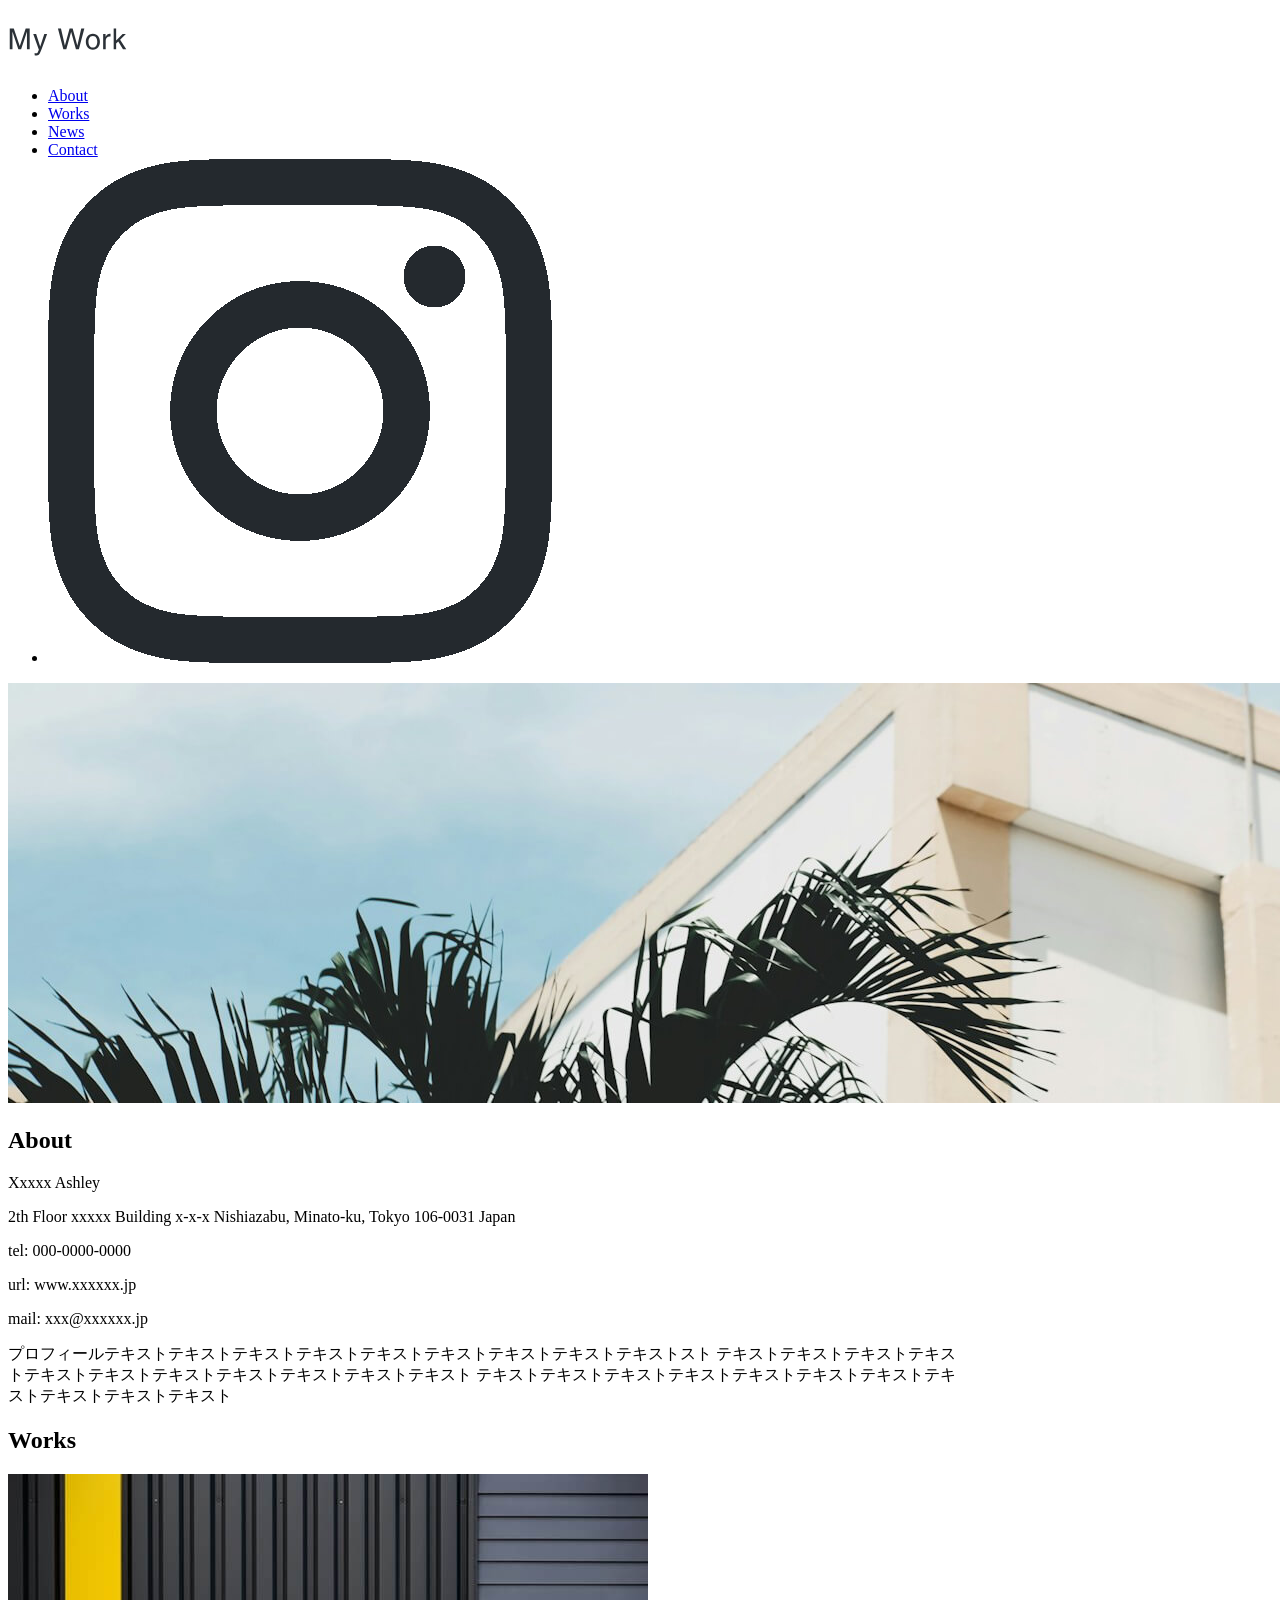
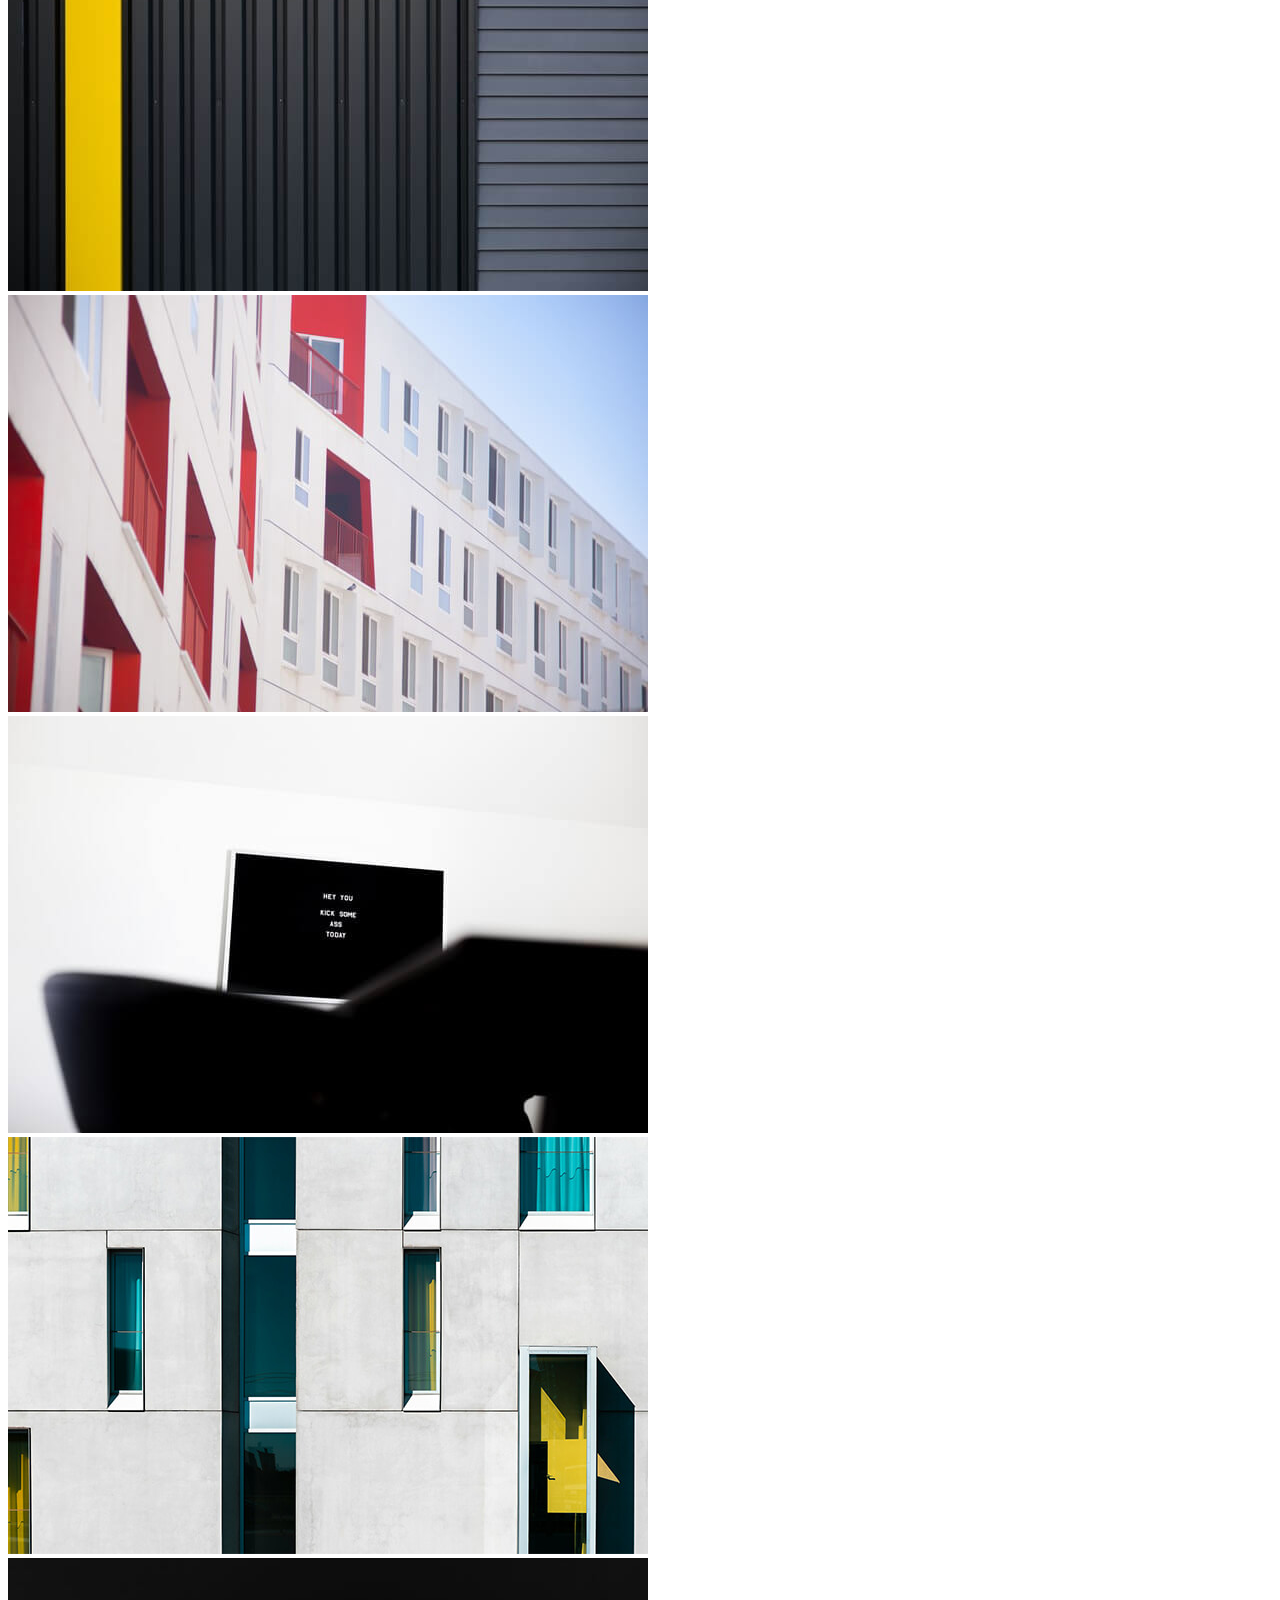
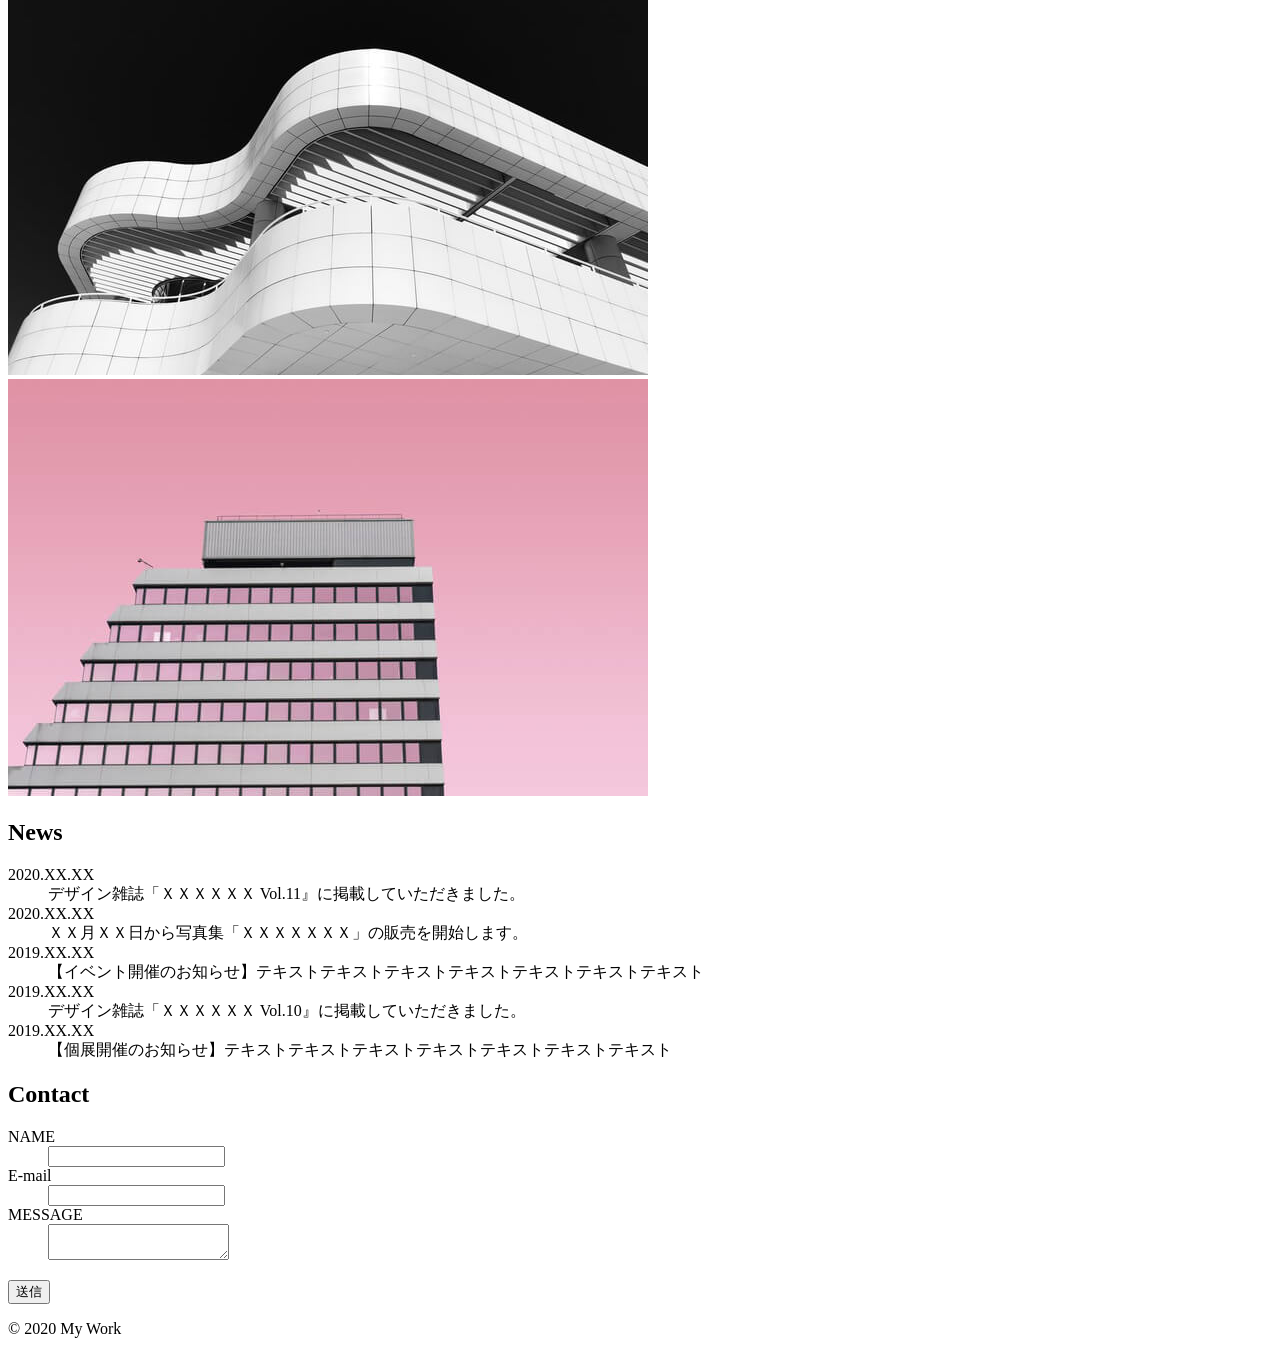
==== index.html @ 6b1ba4cf "footer html" ====
<!DOCTYPE html>
<html lang="ja">
<head>
    <meta charset="UTF-8">
    <meta name="viewport" content="width=device-width, initial-scale=1.0">
    <title>Recipe</title>
    <link rel="stylesheet" href="style.css">
</head>
<body>
    <header>
        <h1 class="header-logo">
            <a href="">
                <img src="img/logo.svg" alt="ページロゴ">
            </a>
        </h1>
        <nav>
            <ul>
                <li><a href="#about">About</a></li>
                <li><a href="#works">Works</a></li>
                <li><a href="#news">News</a></li>
                <li><a href="#contact">Contact</a></li>
                <li><a href="https://www.instagram.com/"><img src="img/icon-instagram.png" alt="インスタグラム"></a></li>
            </ul>
        </nav>
    </header>
    
    <main>
        <div id="mainvisual">
            <img src="img/mainvisual-pc.jpg" alt="mainvisual-pc">
        </div>
        <section id="about" class="wrapper">
            <h2>About</h2>
            <p>Xxxxx Ashley</p>
            <p>2th Floor xxxxx Building x-x-x Nishiazabu, Minato-ku, Tokyo 106-0031 Japan</p>
            <p>tel: 000-0000-0000</p>
            <p>url: www.xxxxxx.jp</p>
            <p>mail: xxx@xxxxxx.jp</p>
            <p>プロフィールテキストテキストテキストテキストテキストテキストテキストテキストテキストスト テキストテキストテキストテキス<br>トテキストテキストテキストテキストテキストテキストテキスト テキストテキストテキストテキストテキストテキストテキストテキ<br>ストテキストテキストテキスト</p>
        </section>
        <section id="works" class="wrapper">
            <h2>Works</h2>
            <img src="img/works1.jpg" alt="works1">
            <img src="img/works2.jpg" alt="works2">
            <img src="img/works3.jpg" alt="works3">
            <img src="img/works4.jpg" alt="works4">
            <img src="img/works5.jpg" alt="works5">
            <img src="img/works6.jpg" alt="works6">
        </section>
        <section id="news" class="wrapper">
            <h2>News</h2>
            <dl>
                <dt>2020.XX.XX</dt>
                <dd>デザイン雑誌「ＸＸＸＸＸＸ Vol.11』に掲載していただきました。</dd>
                <dt>2020.XX.XX</dt>
                <dd>ＸＸ月ＸＸ日から写真集「ＸＸＸＸＸＸＸ」の販売を開始します。</dd>
                <dt>2019.XX.XX</dt>
                <dd>【イベント開催のお知らせ】テキストテキストテキストテキストテキストテキストテキスト</dd>
                <dt>2019.XX.XX</dt>
                <dd>デザイン雑誌「ＸＸＸＸＸＸ Vol.10』に掲載していただきました。</dd>
                <dt>2019.XX.XX</dt>
                <dd>【個展開催のお知らせ】テキストテキストテキストテキストテキストテキストテキスト</dd>
            </dl>
        </section>
        <section id="contact" class="wrapper">
            <h2>Contact</h2>
            <dl>
                <dt>NAME</dt>
                <dd><input type="text"></dd>
                <dt>E-mail</dt>
                <dd><input type="email"></dd>
                <dt>MESSAGE</dt>
                <dd><textarea id="message"></textarea></dd>
            </dl>
            <button type="submit">送信</button>
        </section>
    </main>

    <footer>
        <p>© 2020 My Work</p>
    </footer>
</body>
</html>
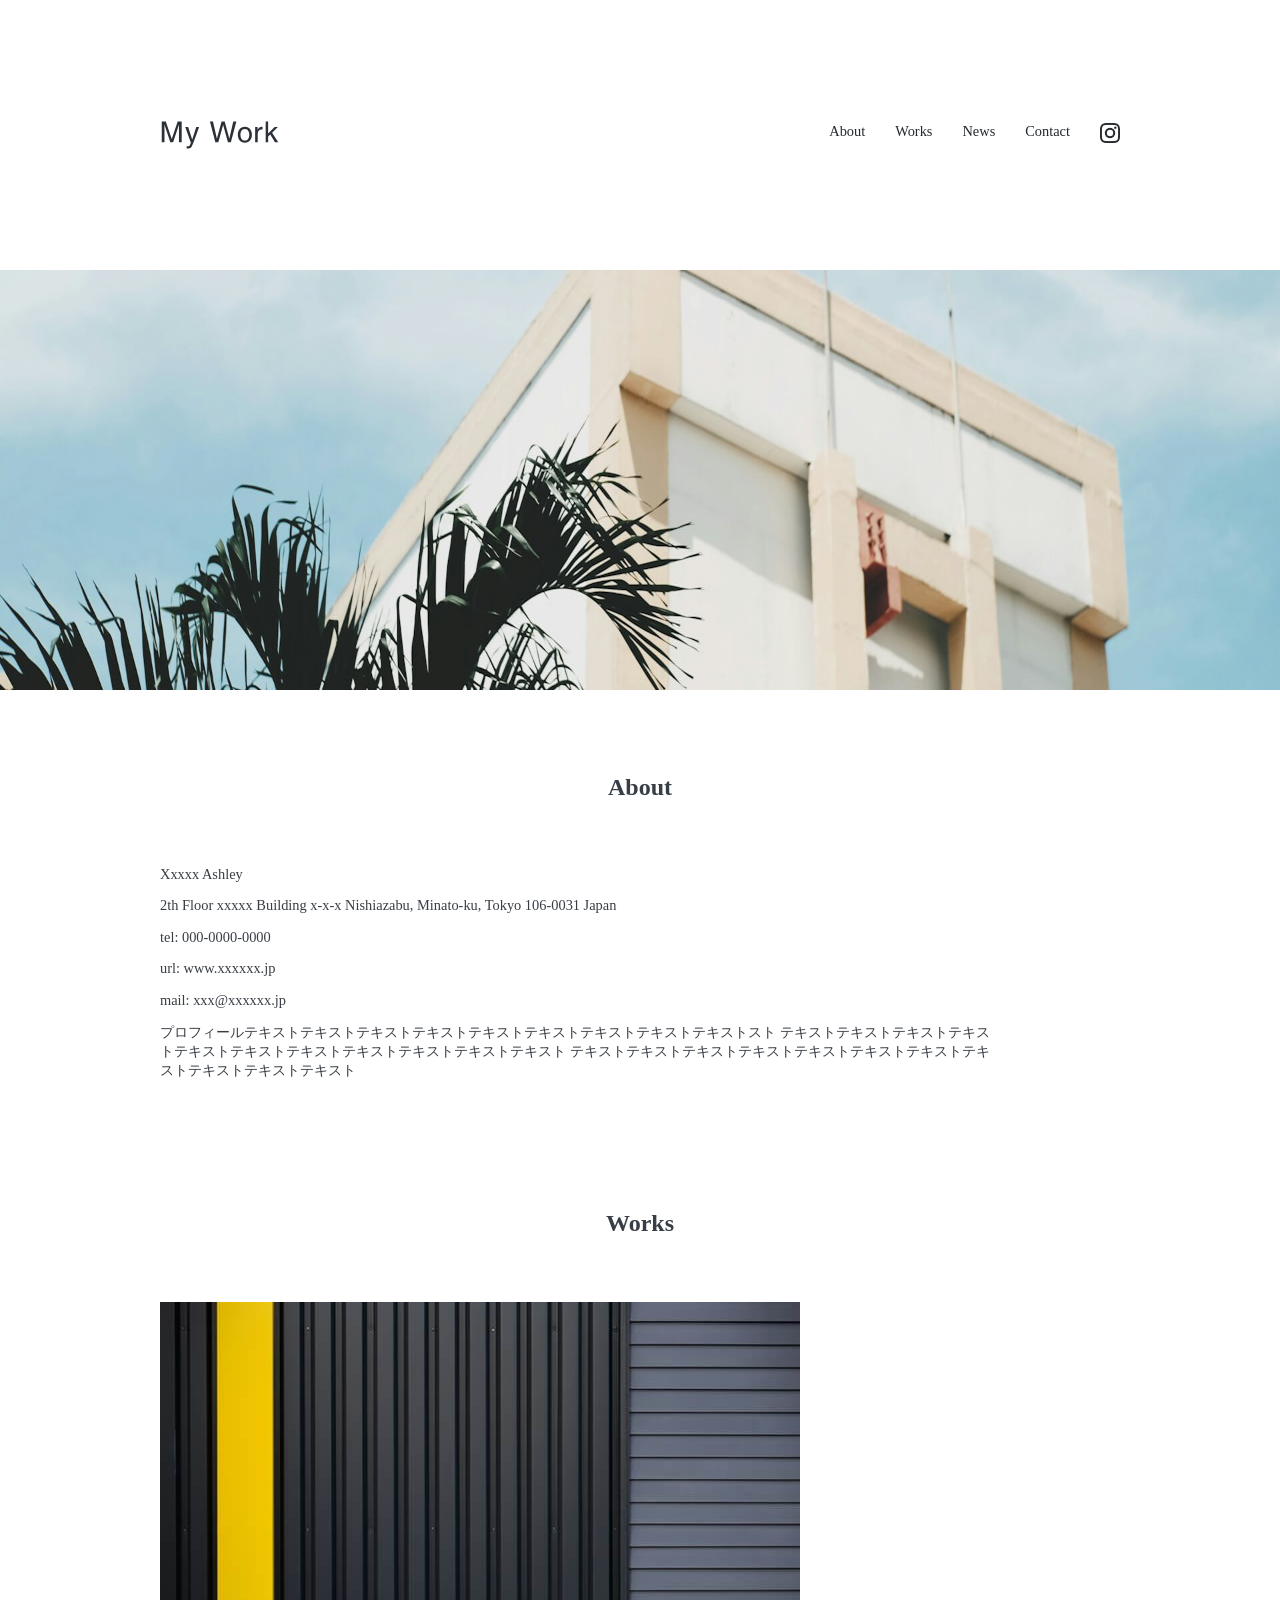
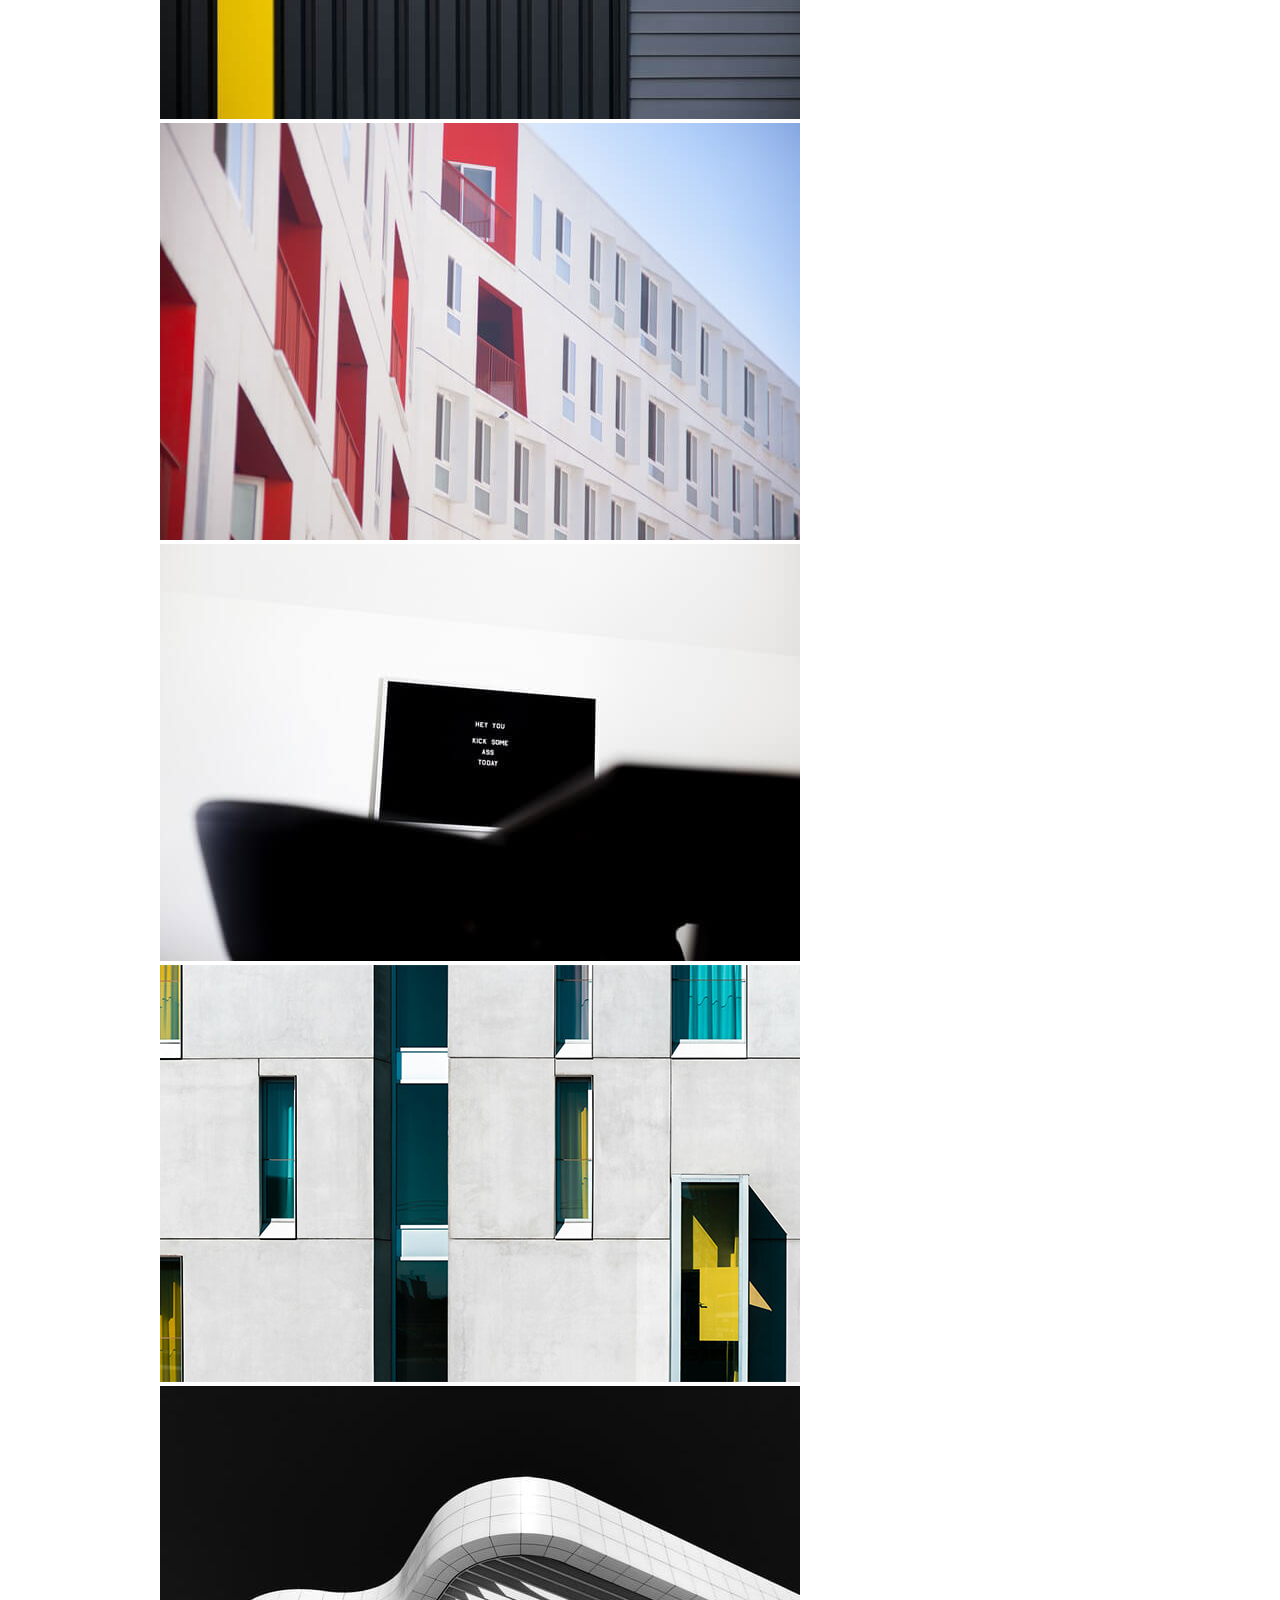
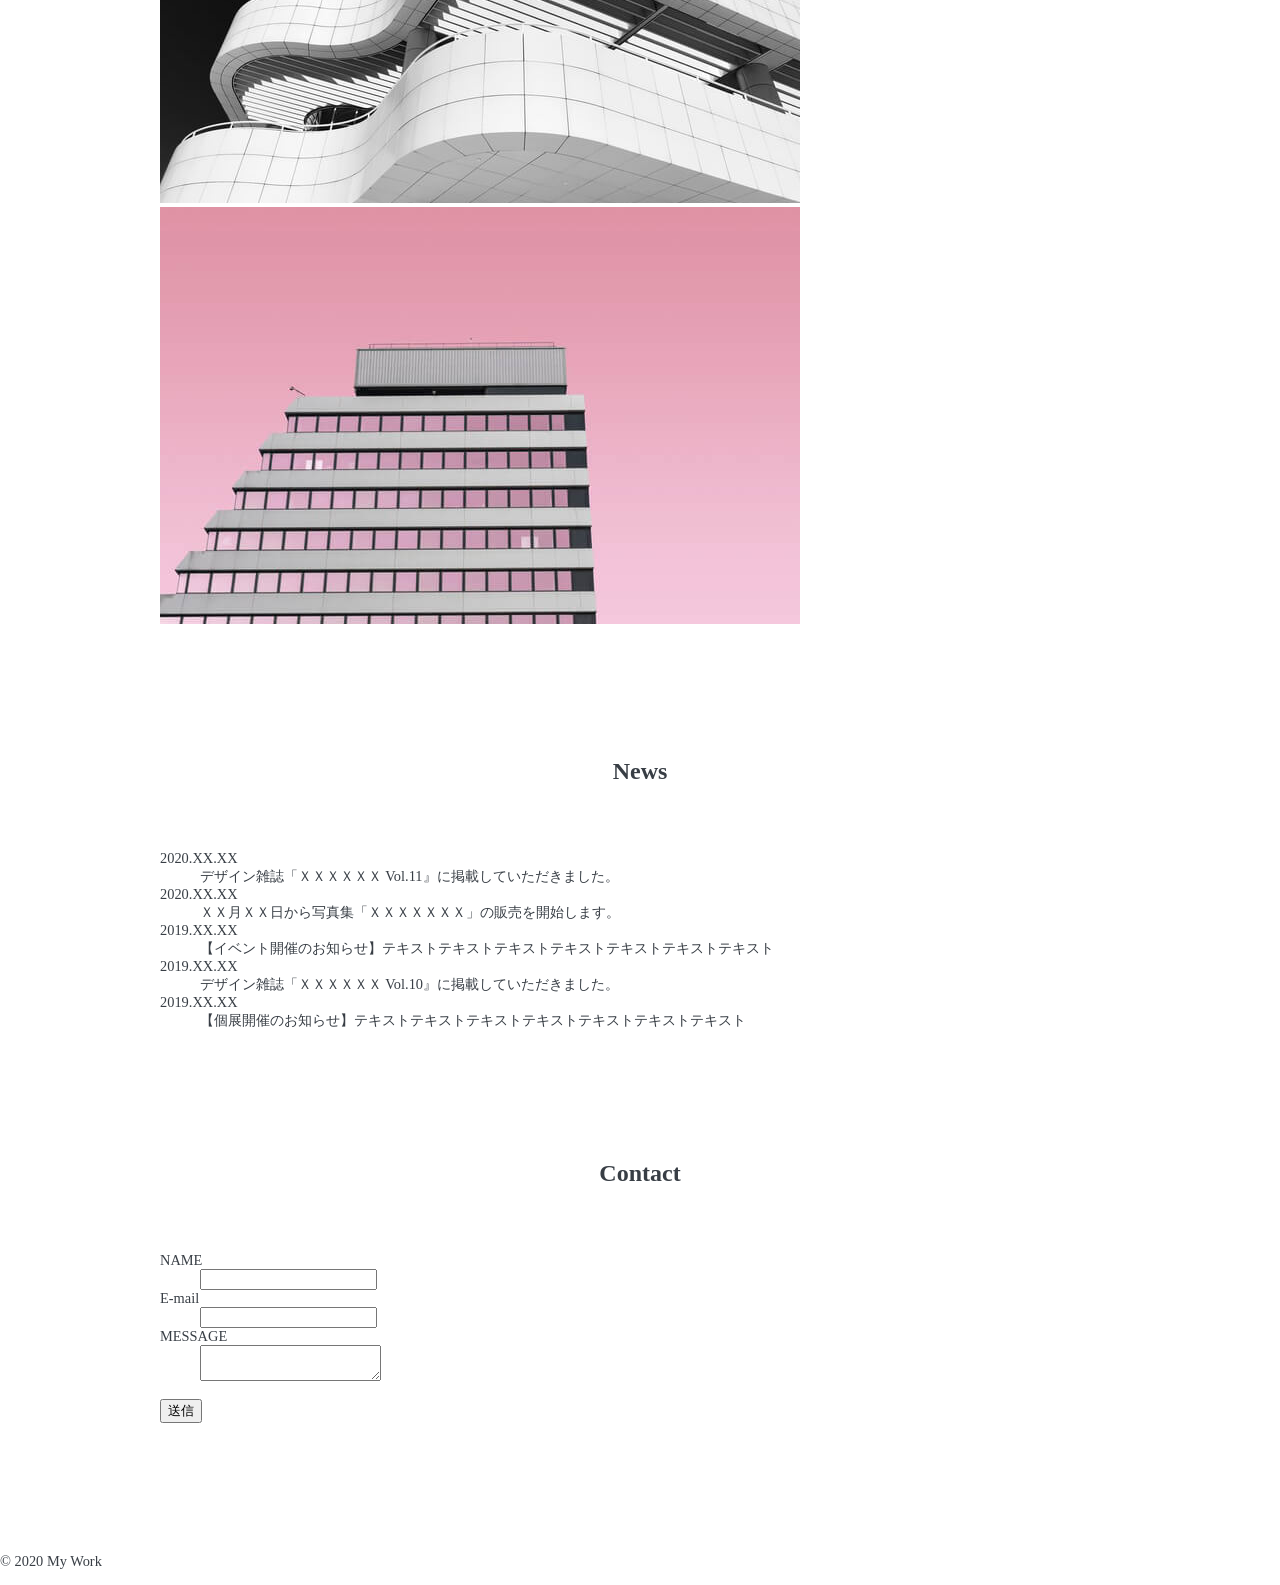
==== commit 6ef36a7e: "css sec-title" ====
--- a/index.html
+++ b/index.html
@@ -29,7 +29,7 @@
             <img src="img/mainvisual-pc.jpg" alt="mainvisual-pc">
         </div>
         <section id="about" class="wrapper">
-            <h2>About</h2>
+            <h2 class="sec-title">About</h2>
             <p>Xxxxx Ashley</p>
             <p>2th Floor xxxxx Building x-x-x Nishiazabu, Minato-ku, Tokyo 106-0031 Japan</p>
             <p>tel: 000-0000-0000</p>
@@ -38,7 +38,7 @@
             <p>プロフィールテキストテキストテキストテキストテキストテキストテキストテキストテキストスト テキストテキストテキストテキス<br>トテキストテキストテキストテキストテキストテキストテキスト テキストテキストテキストテキストテキストテキストテキストテキ<br>ストテキストテキストテキスト</p>
         </section>
         <section id="works" class="wrapper">
-            <h2>Works</h2>
+            <h2 class="sec-title">Works</h2>
             <img src="img/works1.jpg" alt="works1">
             <img src="img/works2.jpg" alt="works2">
             <img src="img/works3.jpg" alt="works3">
@@ -47,7 +47,7 @@
             <img src="img/works6.jpg" alt="works6">
         </section>
         <section id="news" class="wrapper">
-            <h2>News</h2>
+            <h2 class="sec-title">News</h2>
             <dl>
                 <dt>2020.XX.XX</dt>
                 <dd>デザイン雑誌「ＸＸＸＸＸＸ Vol.11』に掲載していただきました。</dd>
@@ -62,7 +62,7 @@
             </dl>
         </section>
         <section id="contact" class="wrapper">
-            <h2>Contact</h2>
+            <h2 class="sec-title">Contact</h2>
             <dl>
                 <dt>NAME</dt>
                 <dd><input type="text"></dd>
--- a/style.css
+++ b/style.css
@@ -0,0 +1,76 @@
+body {
+    margin: 0;
+    color: #383e45;
+    font-size: 0.9rem;
+}
+
+ul {
+    list-style: none;
+    padding: 0;
+}
+
+img {
+    max-width: 100%;
+}
+
+a {
+    text-decoration: none;
+}
+
+.wrapper {
+    max-width: 960px;
+    margin: 0 auto 130px auto;
+    font-size: 0.9rem;
+    padding: 0 4%;
+}
+
+.sec-title {
+    font-size: 1.5rem;
+    text-align: center;
+    margin-bottom: 65px;
+}
+
+header {
+    max-width: 960px;
+    display: flex;
+    justify-content: space-between;
+    align-items: center;
+    height: 270px;
+    margin: 0 auto;
+    padding: 0 4%;
+}
+
+header ul {
+    display: flex;
+    padding: 10px 0;
+}
+
+header li {
+    margin-left: 30px;
+}
+
+header li a {
+    color: #24292e;
+}
+
+header li a:hover {
+    opacity: 0.7;
+}
+
+header li img {
+    width: 20px;
+}
+
+main {
+    display: block;
+}
+
+#mainvisual {
+    margin-bottom: 80px;
+}
+
+#mainvisual img {
+    width: 100%;
+    max-width: 1920px;
+    height: 420px;
+}
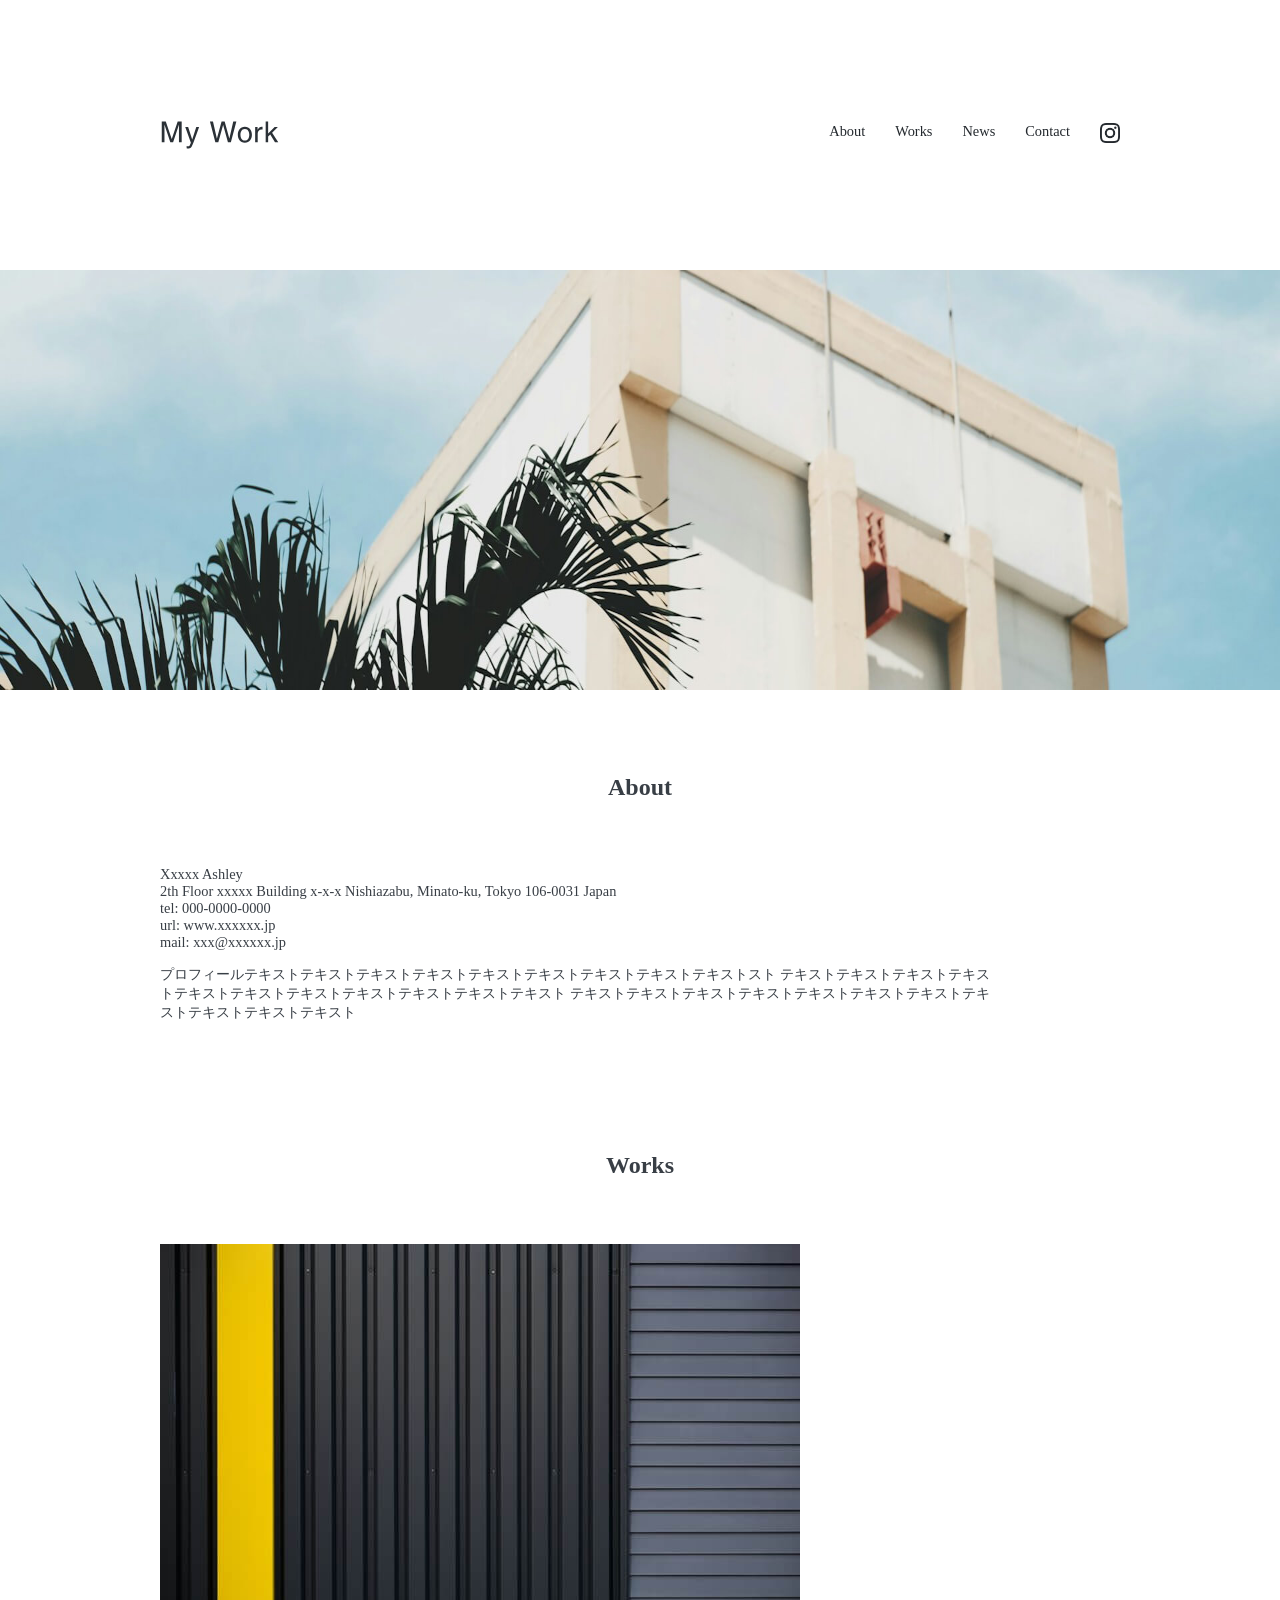
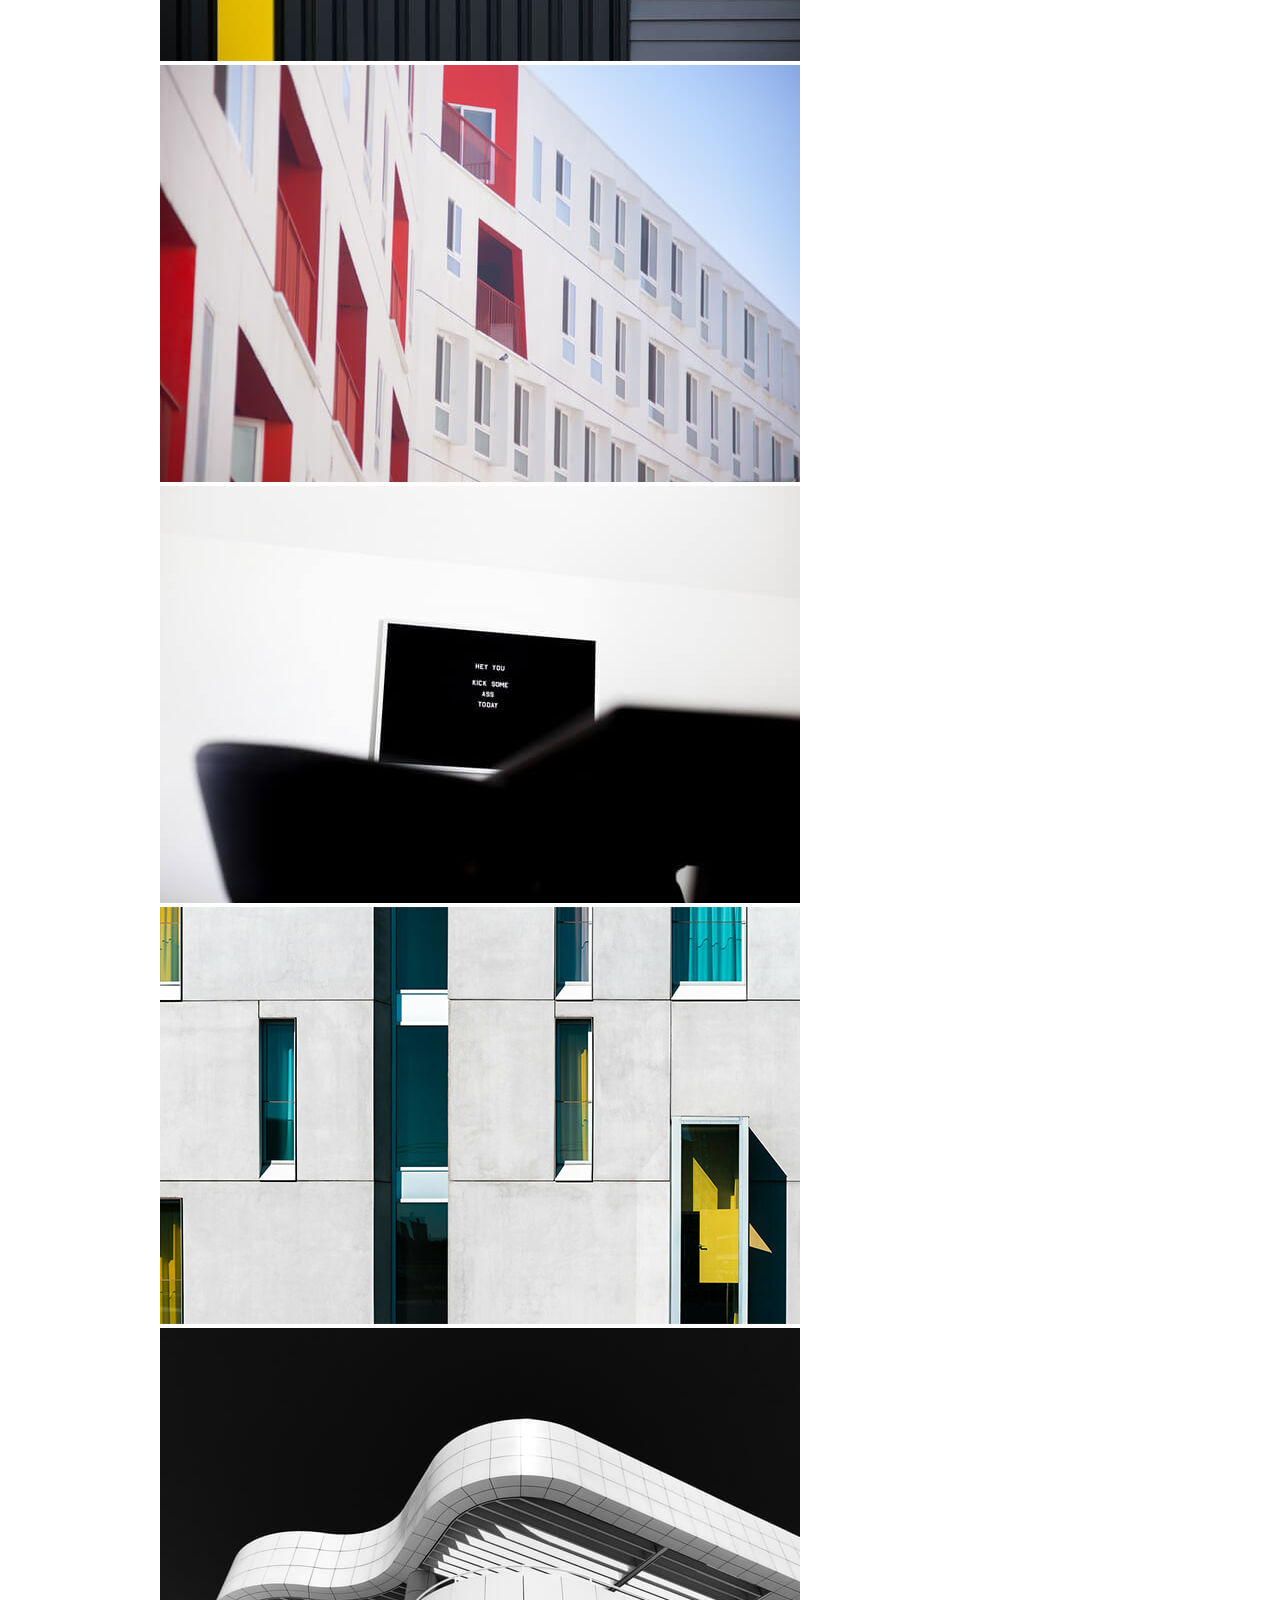
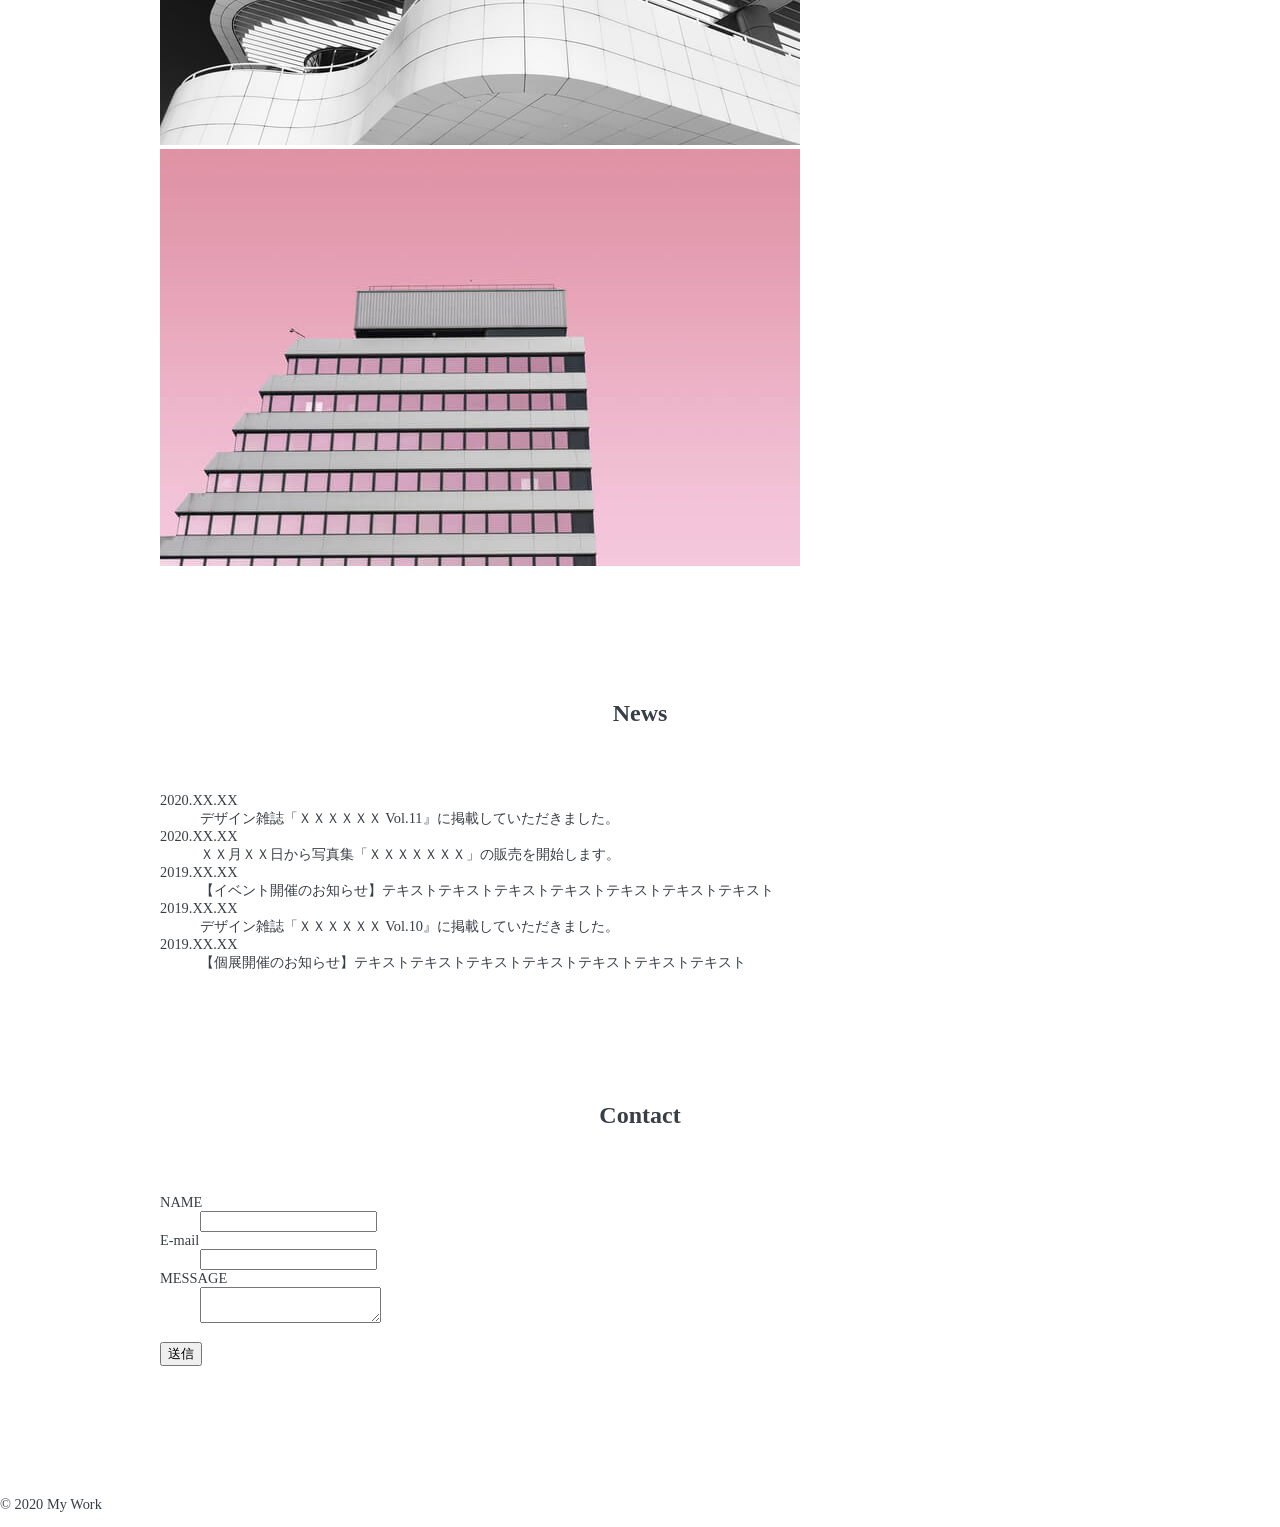
==== commit c05bb09a: "html section テキストをリストに変更" ====
--- a/index.html
+++ b/index.html
@@ -30,11 +30,13 @@
         </div>
         <section id="about" class="wrapper">
             <h2 class="sec-title">About</h2>
-            <p>Xxxxx Ashley</p>
-            <p>2th Floor xxxxx Building x-x-x Nishiazabu, Minato-ku, Tokyo 106-0031 Japan</p>
-            <p>tel: 000-0000-0000</p>
-            <p>url: www.xxxxxx.jp</p>
-            <p>mail: xxx@xxxxxx.jp</p>
+            <ul>
+                <li>Xxxxx Ashley</li>
+                <li>2th Floor xxxxx Building x-x-x Nishiazabu, Minato-ku, Tokyo 106-0031 Japan</li>
+                <li>tel: 000-0000-0000</li>
+                <li>url: www.xxxxxx.jp</li>
+                <li>mail: xxx@xxxxxx.jp</li>
+            </ul>
             <p>プロフィールテキストテキストテキストテキストテキストテキストテキストテキストテキストスト テキストテキストテキストテキス<br>トテキストテキストテキストテキストテキストテキストテキスト テキストテキストテキストテキストテキストテキストテキストテキ<br>ストテキストテキストテキスト</p>
         </section>
         <section id="works" class="wrapper">
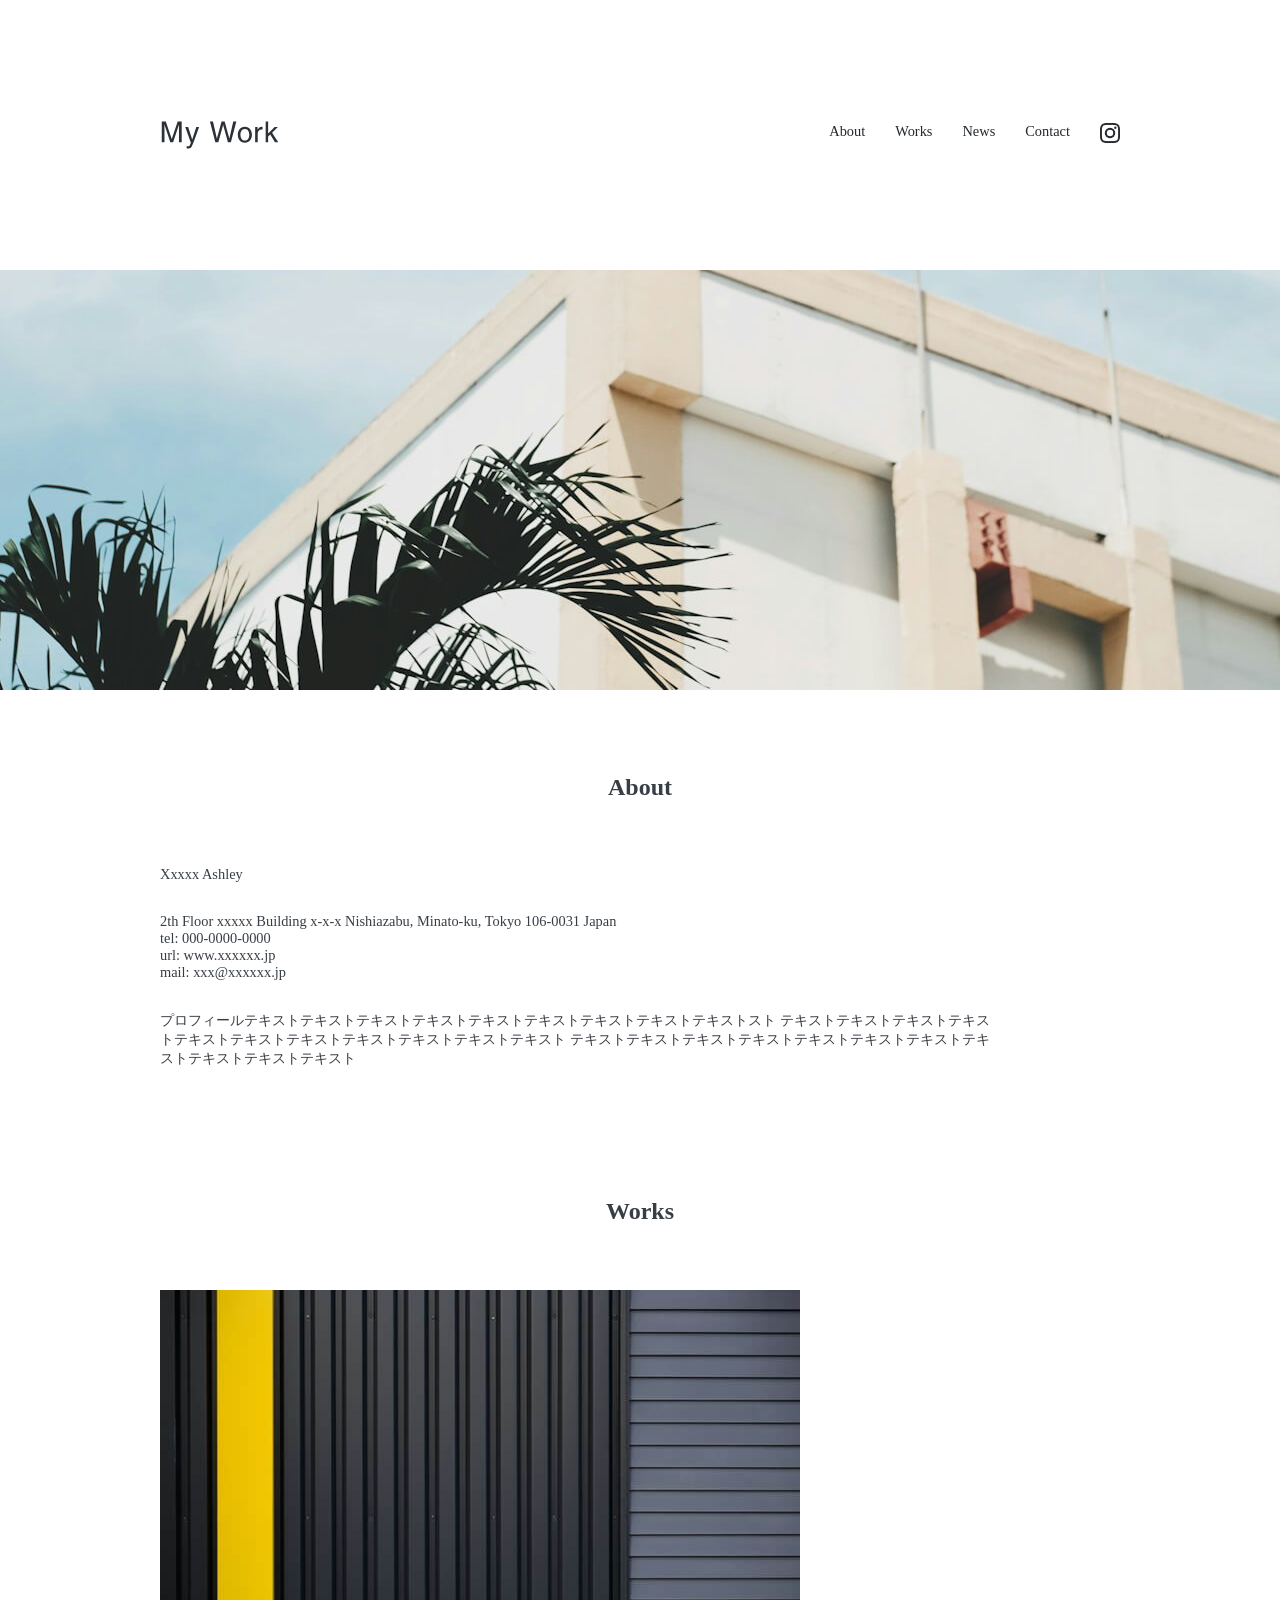
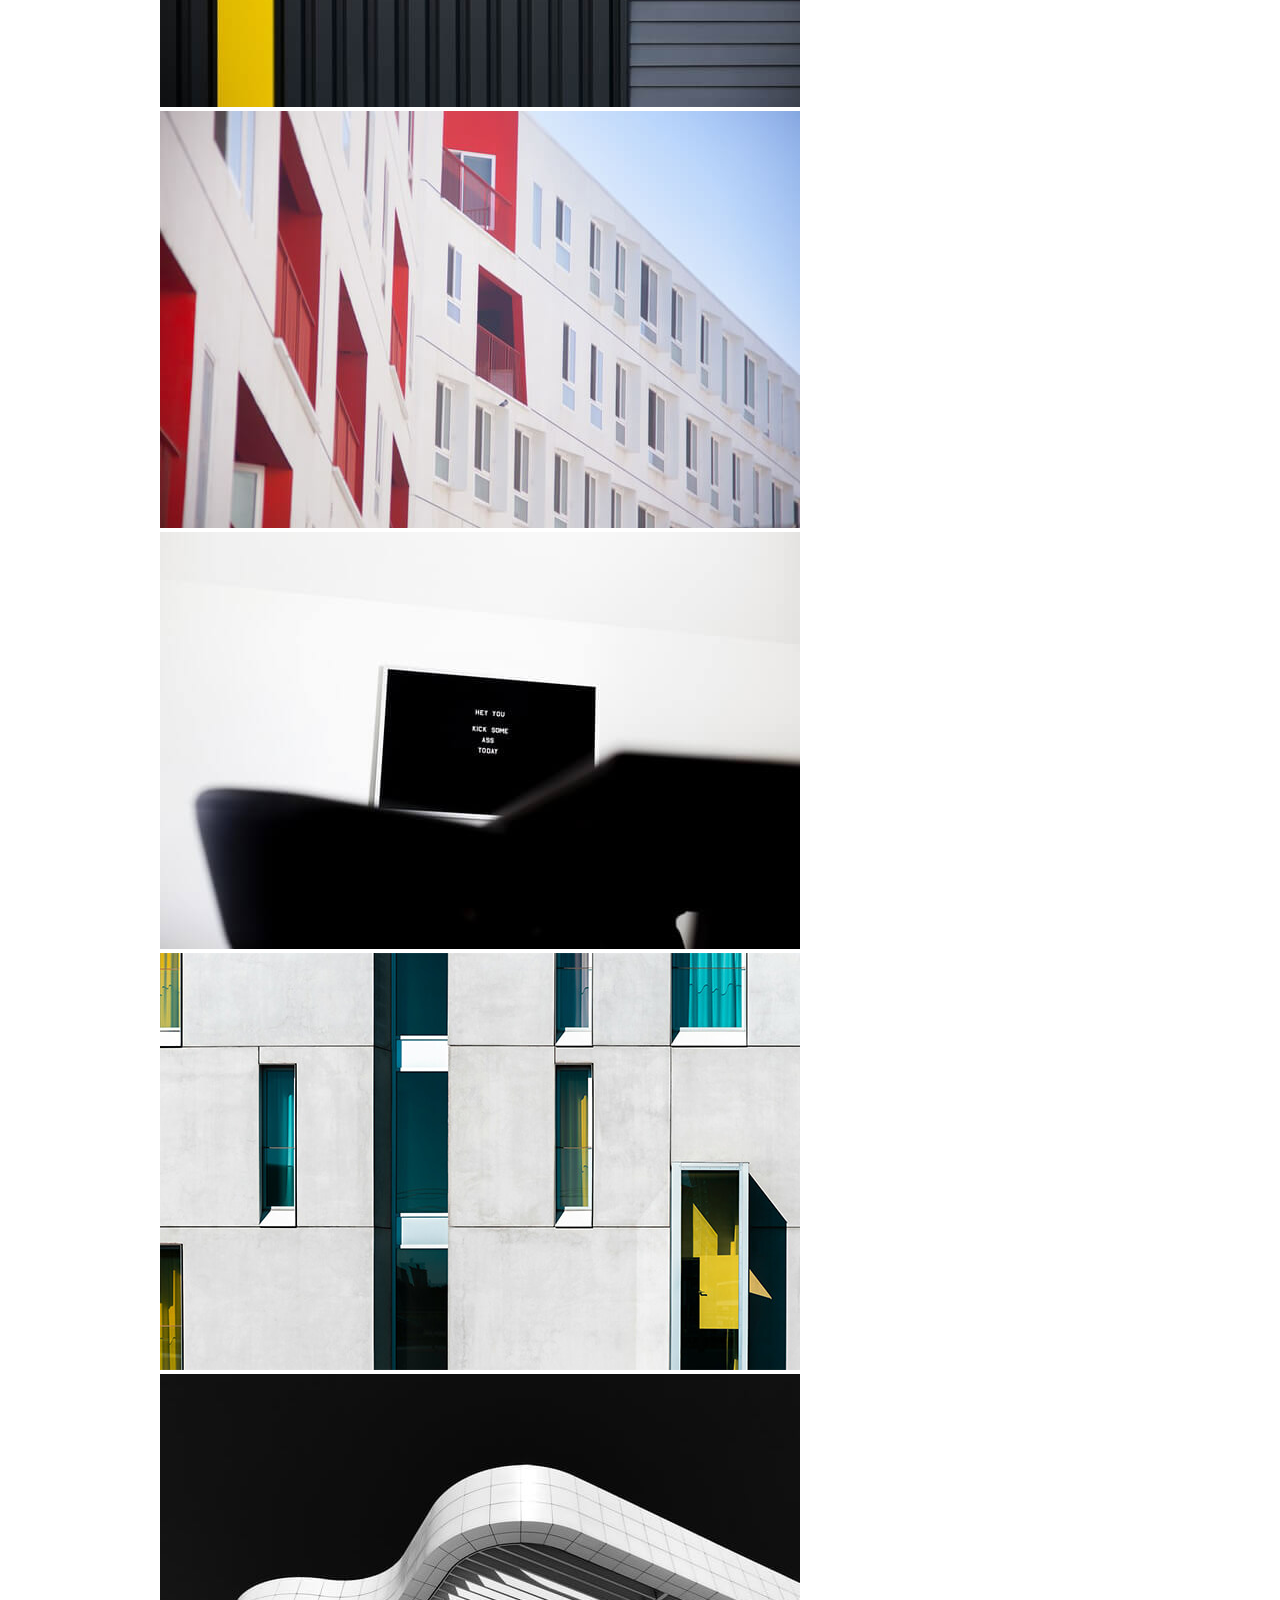
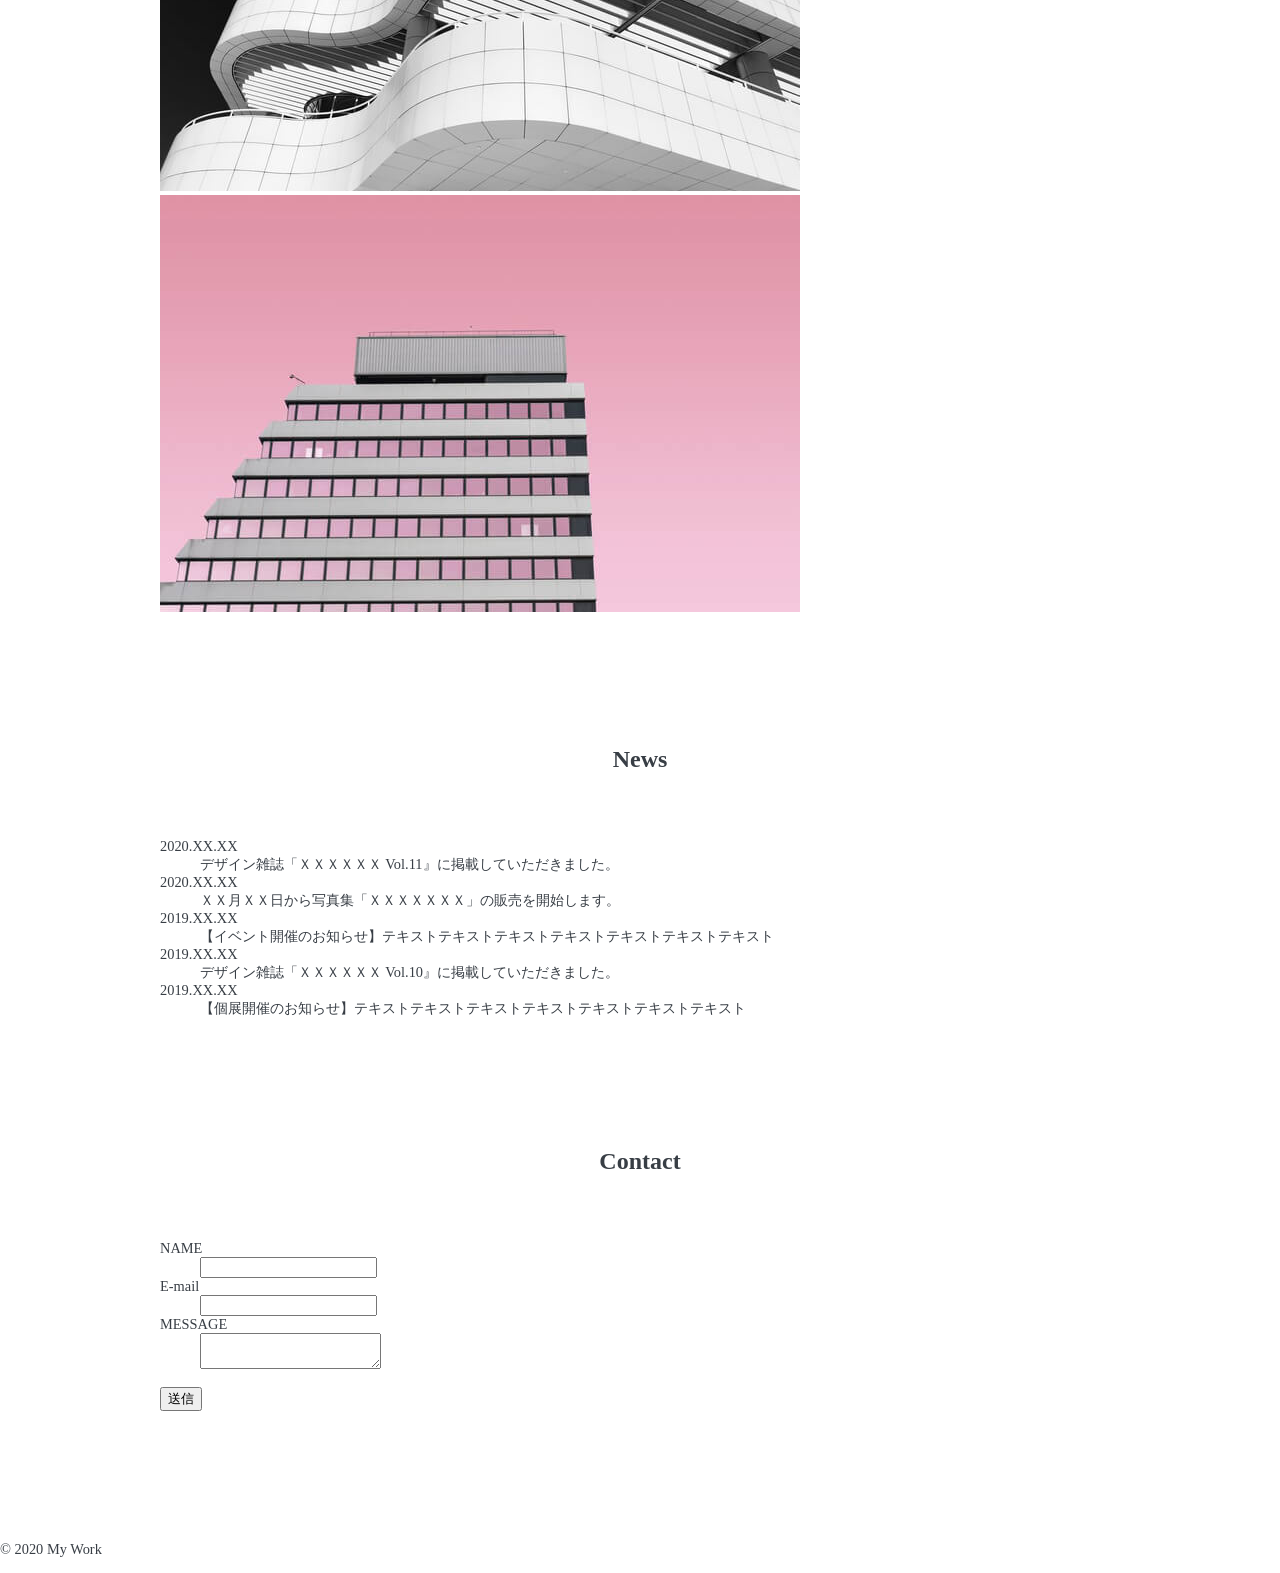
==== commit bce41dd2: "html works ul修正" ====
--- a/index.html
+++ b/index.html
@@ -41,12 +41,14 @@
         </section>
         <section id="works" class="wrapper">
             <h2 class="sec-title">Works</h2>
-            <img src="img/works1.jpg" alt="works1">
-            <img src="img/works2.jpg" alt="works2">
-            <img src="img/works3.jpg" alt="works3">
-            <img src="img/works4.jpg" alt="works4">
-            <img src="img/works5.jpg" alt="works5">
-            <img src="img/works6.jpg" alt="works6">
+            <ul>
+                <li><img src="img/works1.jpg" alt="works1"></li>
+                <li><img src="img/works2.jpg" alt="works2"></li>
+                <li><img src="img/works3.jpg" alt="works3"></li>
+                <li><img src="img/works4.jpg" alt="works4"></li>
+                <li><img src="img/works5.jpg" alt="works5"></li>
+                <li><img src="img/works6.jpg" alt="works6"></li>
+            </ul>
         </section>
         <section id="news" class="wrapper">
             <h2 class="sec-title">News</h2>
--- a/style.css
+++ b/style.css
@@ -73,4 +73,15 @@
     width: 100%;
     max-width: 1920px;
     height: 420px;
-}+    object-fit: cover;
+}
+
+#about ul {
+    margin-bottom: 30px;
+}
+
+#about li:first-child {
+    margin-bottom: 30px;
+}
+
+#works 
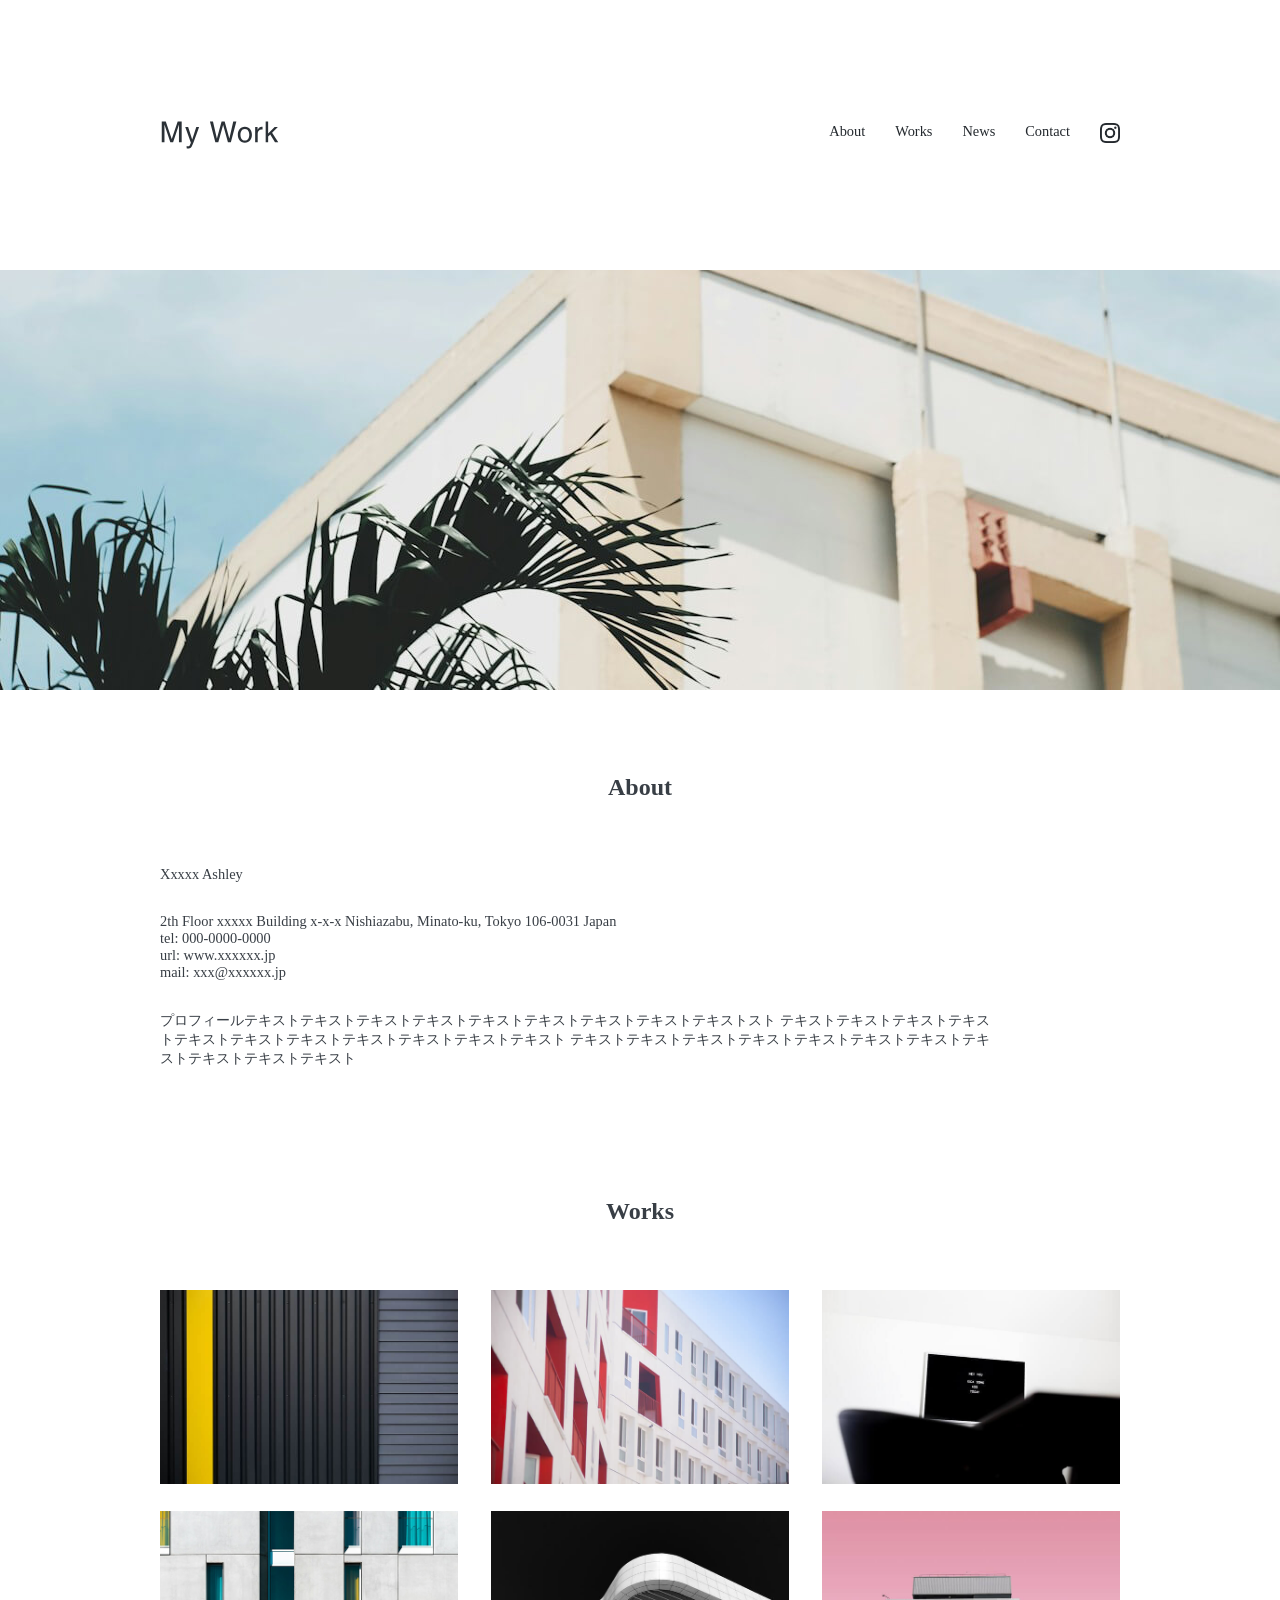
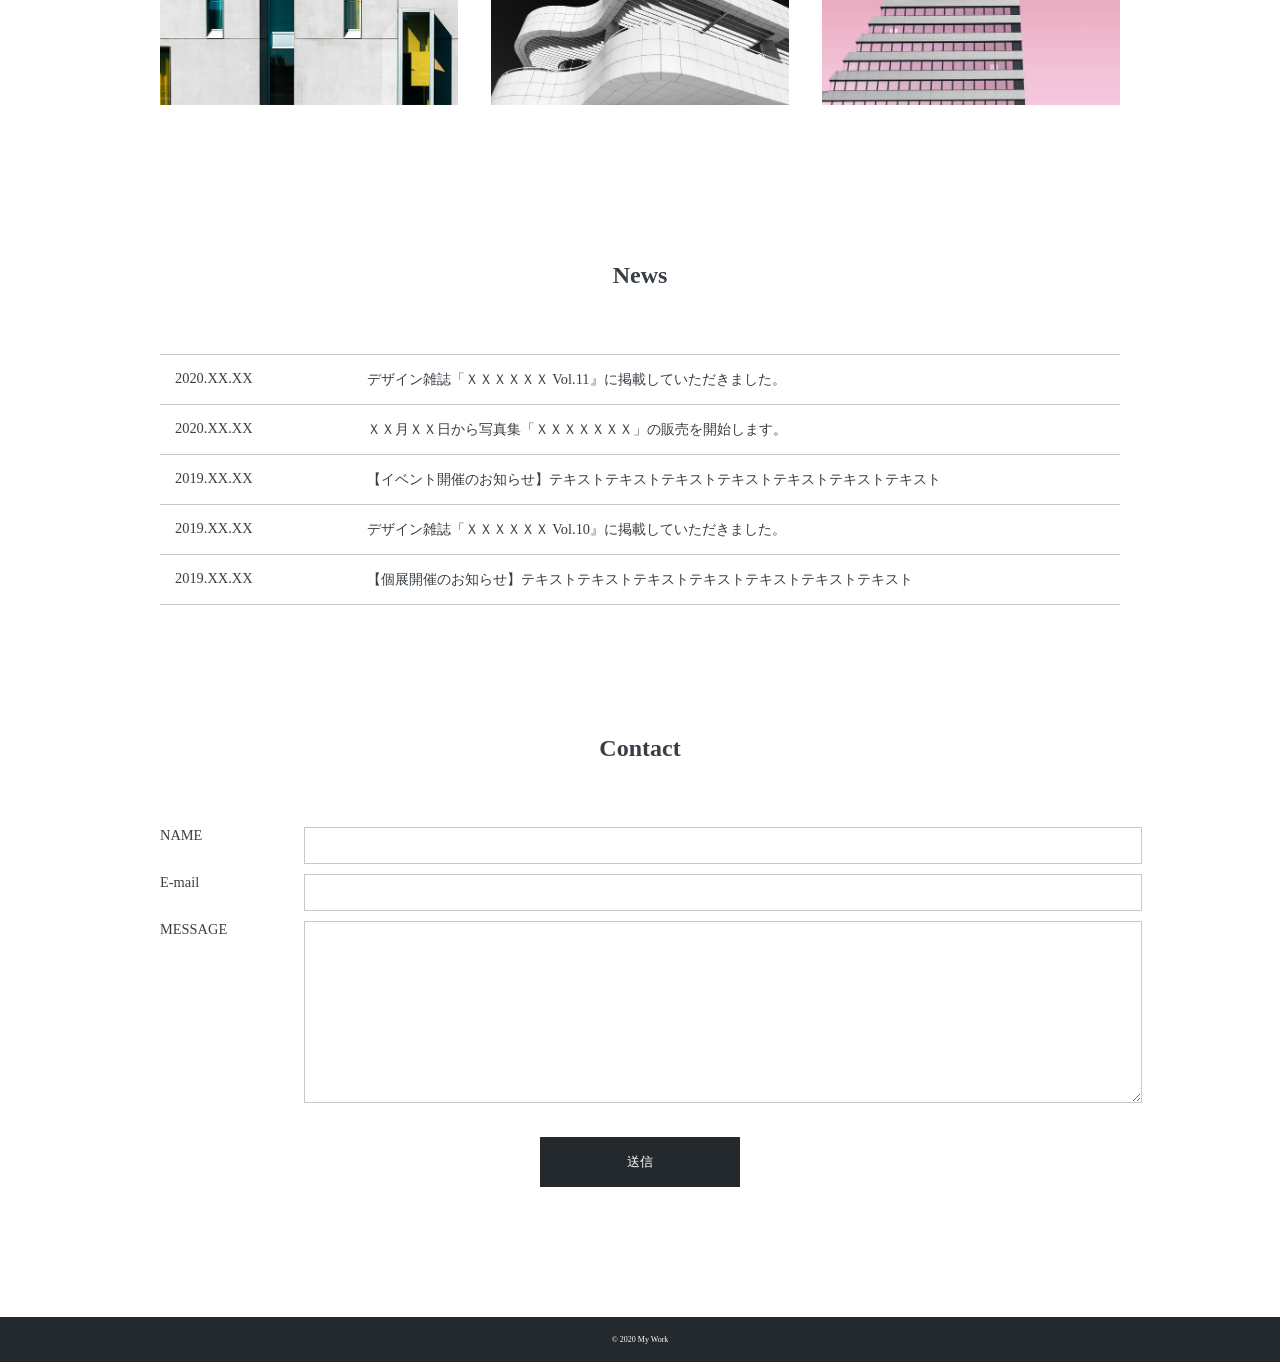
==== commit e7bb6b38: "html head 修正" ====
--- a/index.html
+++ b/index.html
@@ -3,7 +3,7 @@
 <head>
     <meta charset="UTF-8">
     <meta name="viewport" content="width=device-width, initial-scale=1.0">
-    <title>Recipe</title>
+    <title>Portfolio1</title>
     <link rel="stylesheet" href="style.css">
 </head>
 <body>
--- a/style.css
+++ b/style.css
@@ -84,4 +84,86 @@
     margin-bottom: 30px;
 }
 
-#works +#works ul {
+    display: flex;
+    justify-content: space-between;
+    flex-wrap: wrap;
+    margin-bottom: 50px;
+}
+
+#works li {
+    width: 31%;
+    margin-bottom: 23px;
+}
+
+#news dl {
+    display: flex;
+    flex-wrap: wrap;
+    border-top: solid 1px #c8c8c8;
+    margin-bottom: 20px;
+}
+
+#news dt {
+    width: 20%;
+    border-bottom: solid 1px #c8c8c8;
+    padding: 15px;
+    box-sizing: border-box;
+}
+
+#news dd {
+    width: 80%;
+    border-bottom: solid 1px #c8c8c8;
+    padding: 15px;
+    margin: 0;
+    box-sizing: border-box;
+}
+
+#contact dl {
+    display: flex;
+    flex-wrap: wrap;
+    margin-bottom: 20px;
+}
+
+#contact dt {
+    width: 15%;
+}
+
+#contact dd {
+    width: 85%;
+    margin: 0;
+    margin-bottom: 10px;
+}
+
+#contact dd input, #contact dd textarea {
+    width: 100%;
+    border: solid 1px #c8c8c8;
+    padding: 10px;
+}
+
+#contact dd textarea {
+    height: 10rem;
+}
+
+#contact button {
+    display: block;
+    margin: 0 auto;
+    width: 200px;
+    background-color: #24292e;
+    color: #fff;
+    padding: 15px 0;
+    border: solid 1px #24292e;
+    cursor: pointer;
+}
+
+#contact button:hover {
+    background-color: #fff;
+    color: #24292e;
+}
+
+footer {
+    background-color: #24292e;
+    color: #fff;
+    font-size: 0.5rem;
+    padding: 10px 20px;
+    text-align: center;
+}
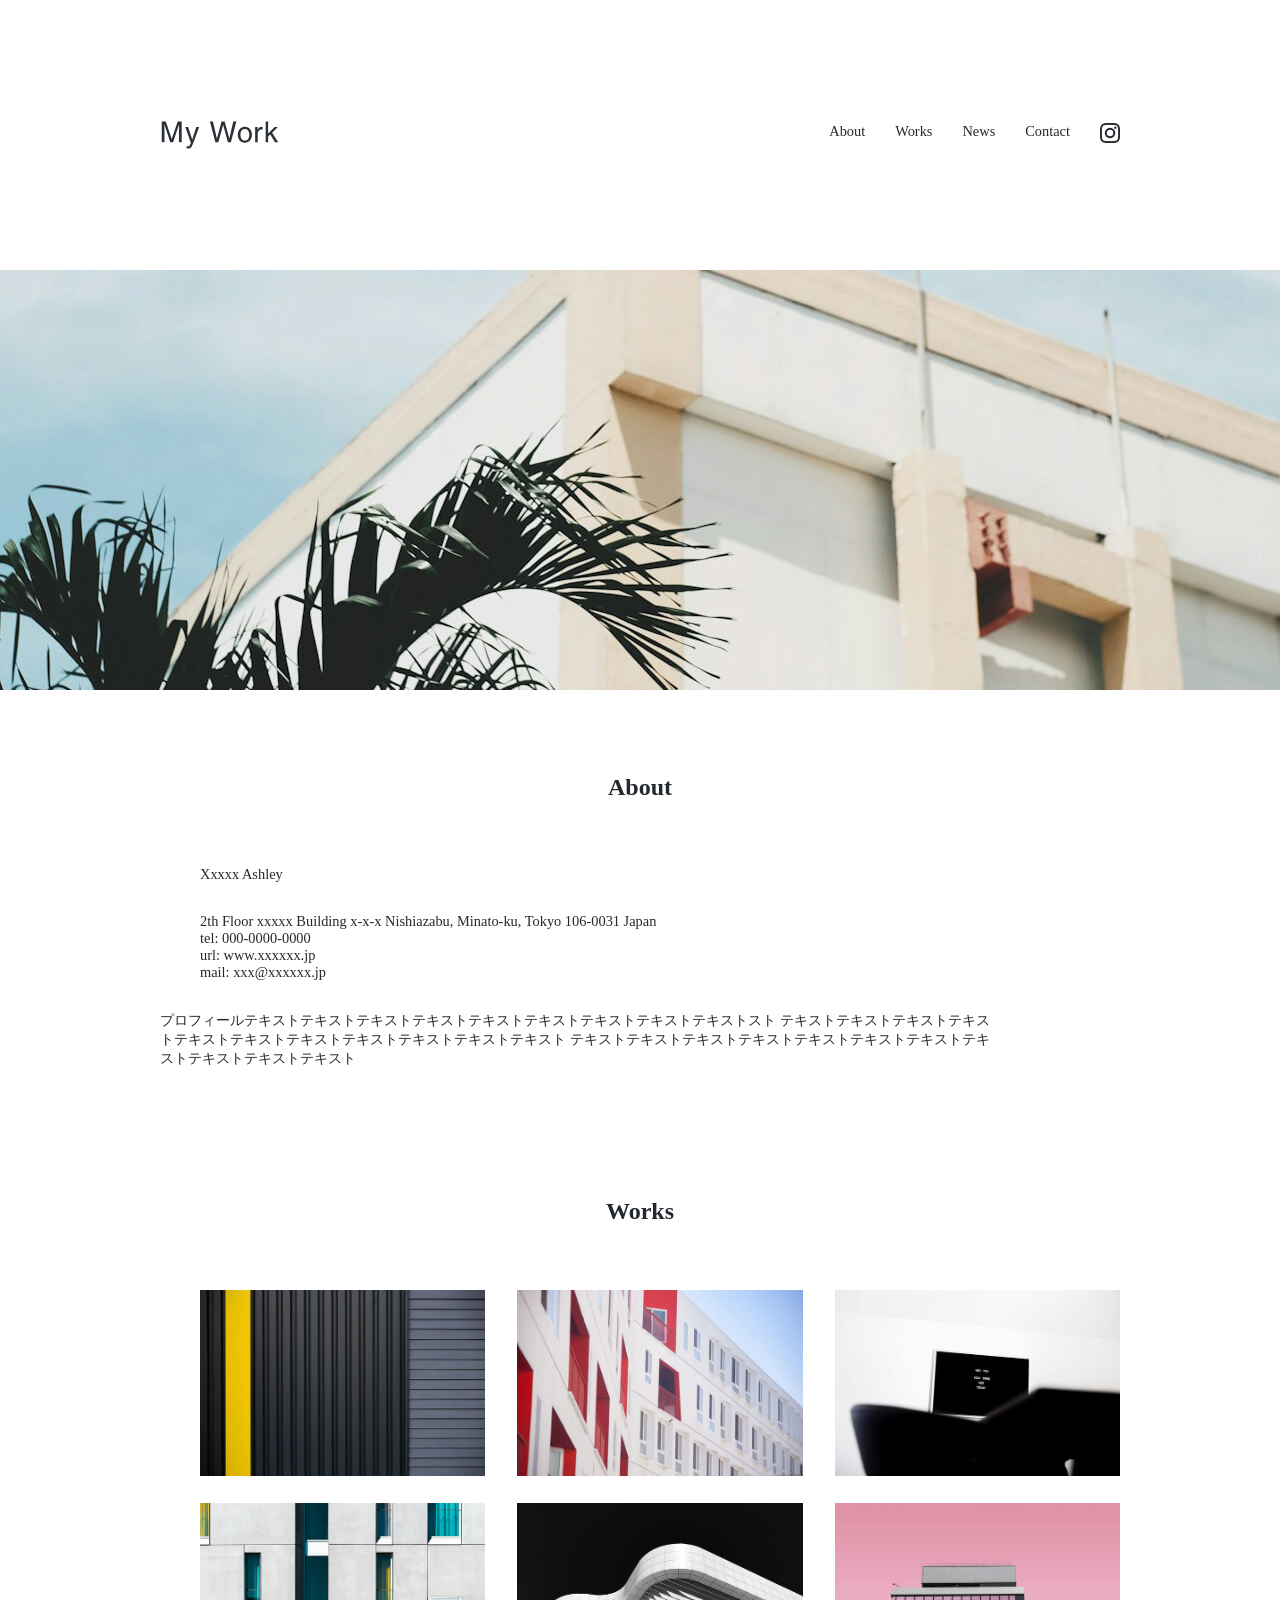
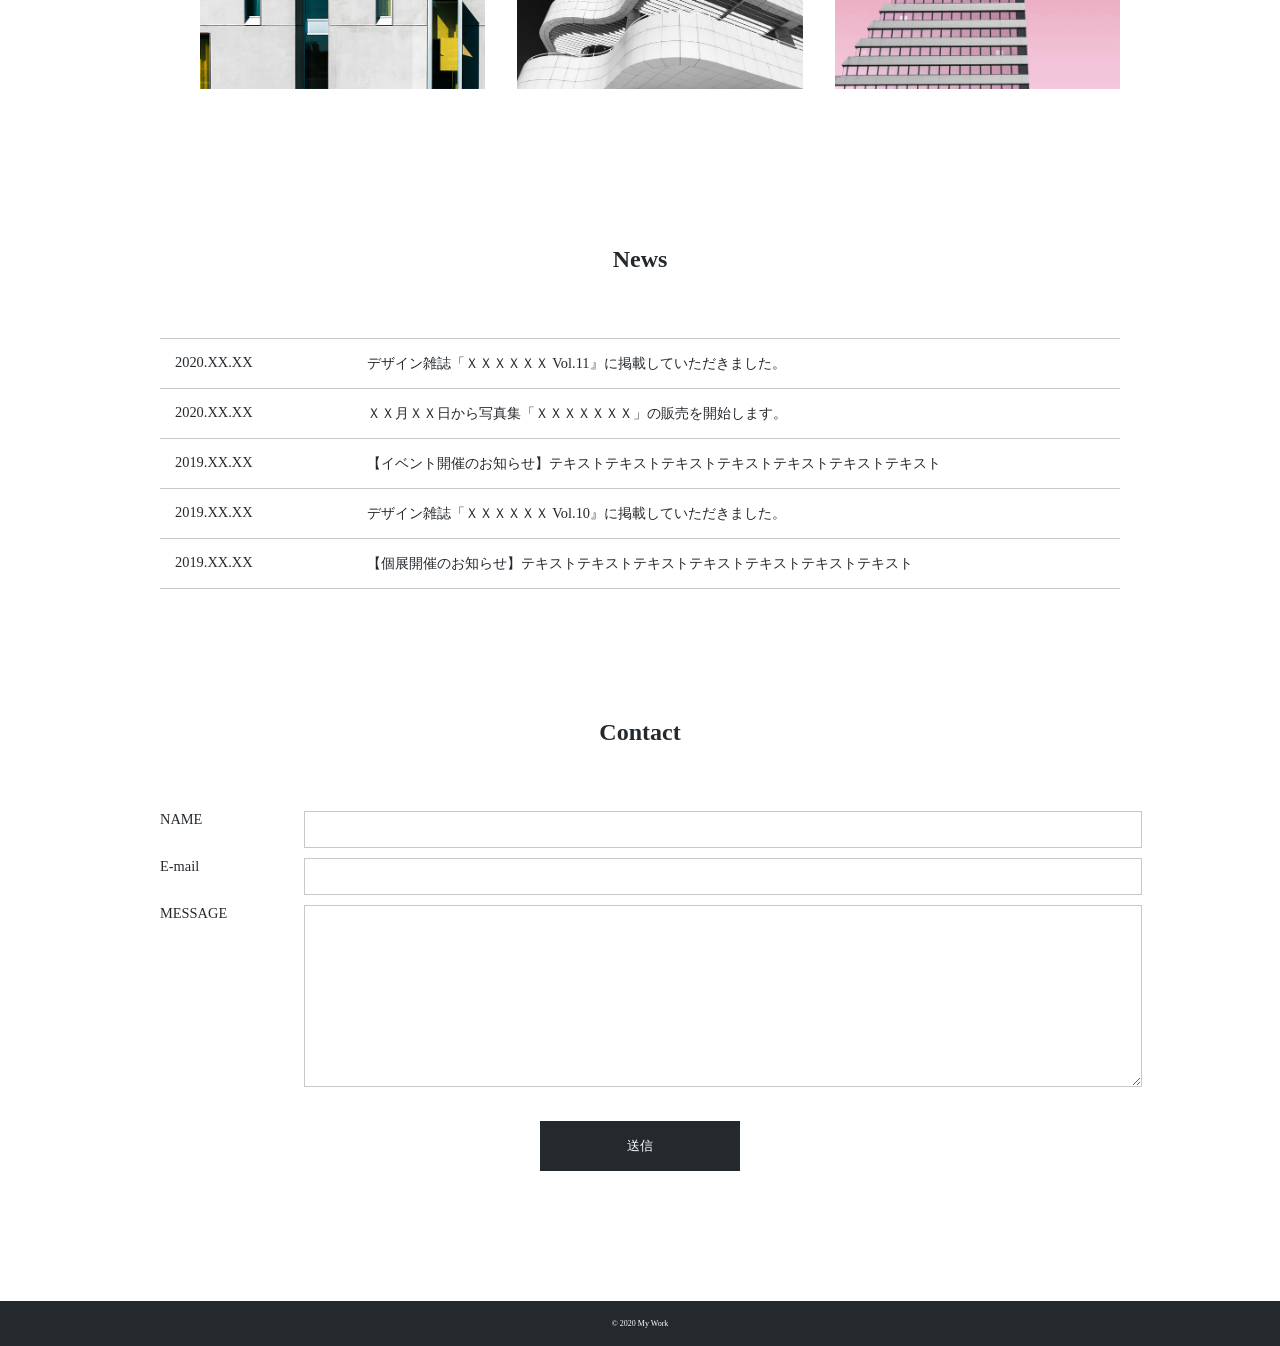
==== commit b50b4aa0: "css 調整" ====
--- a/index.html
+++ b/index.html
@@ -7,7 +7,7 @@
     <link rel="stylesheet" href="style.css">
 </head>
 <body>
-    <header>
+    <header id="header">
         <h1 class="header-logo">
             <a href="">
                 <img src="img/logo.svg" alt="ページロゴ">
--- a/style.css
+++ b/style.css
@@ -1,12 +1,15 @@
+html {
+    font-size: 100%;
+}
+
 body {
     margin: 0;
-    color: #383e45;
+    color: #24292e;
     font-size: 0.9rem;
 }
 
-ul {
+li {
     list-style: none;
-    padding: 0;
 }
 
 img {
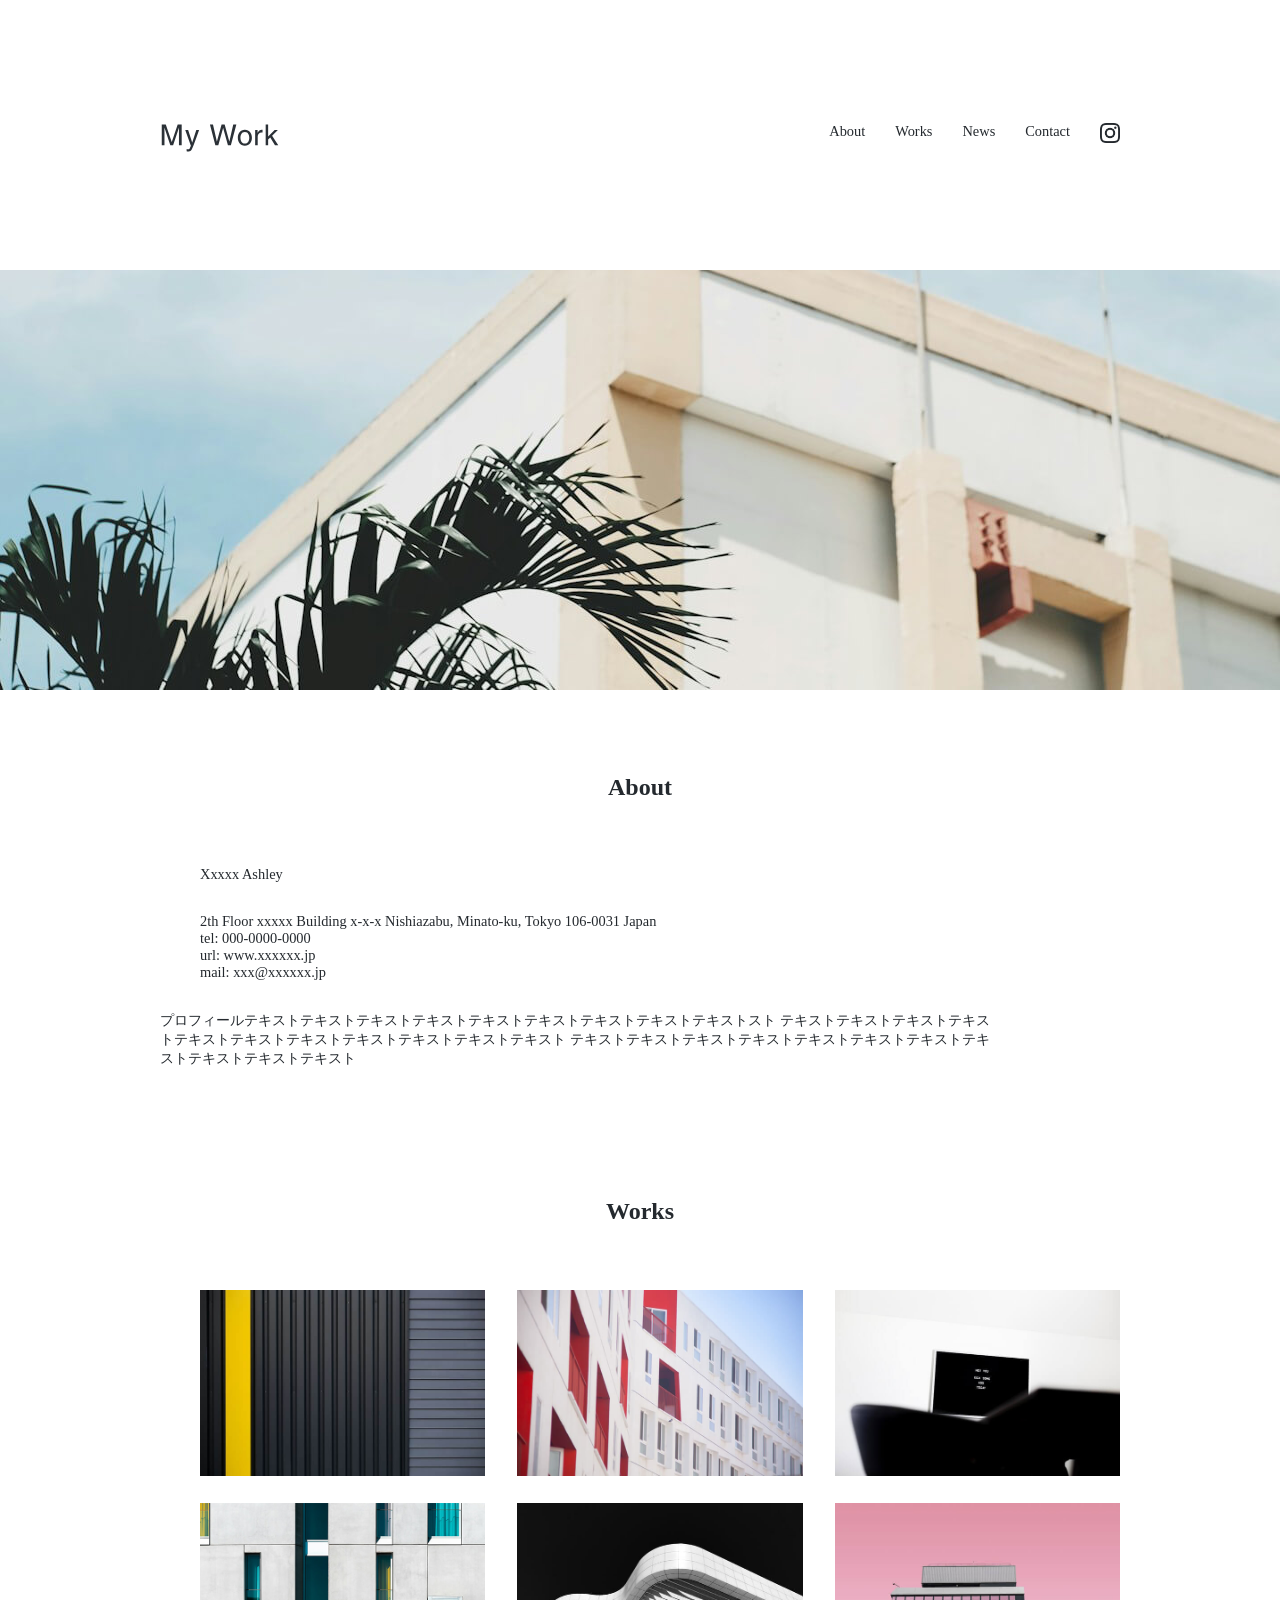
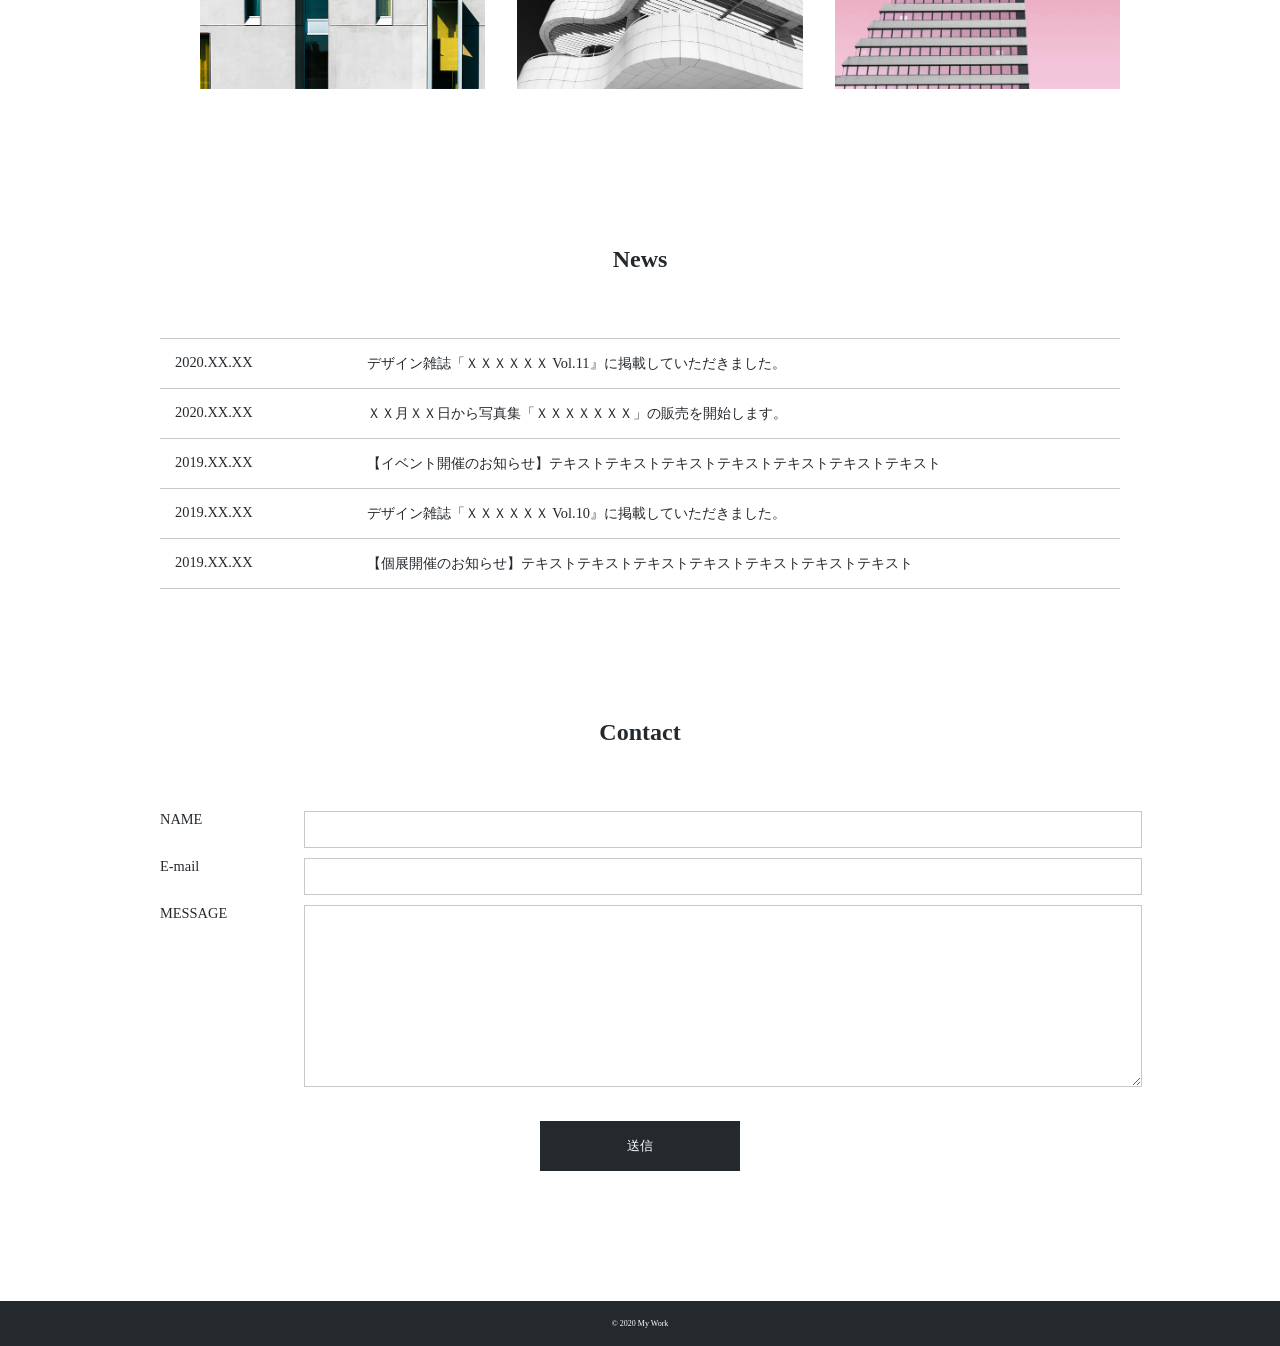
==== commit 28607d95: "css site-title" ====
--- a/index.html
+++ b/index.html
@@ -8,8 +8,8 @@
 </head>
 <body>
     <header id="header">
-        <h1 class="header-logo">
-            <a href="">
+        <h1 class="site-title">
+            <a href="index.html">
                 <img src="img/logo.svg" alt="ページロゴ">
             </a>
         </h1>
--- a/style.css
+++ b/style.css
@@ -25,6 +25,14 @@
     margin: 0 auto 130px auto;
     font-size: 0.9rem;
     padding: 0 4%;
+}
+
+.site-title {
+    line-height: 1px;
+}
+
+.site-title a {
+    display: block;
 }
 
 .sec-title {
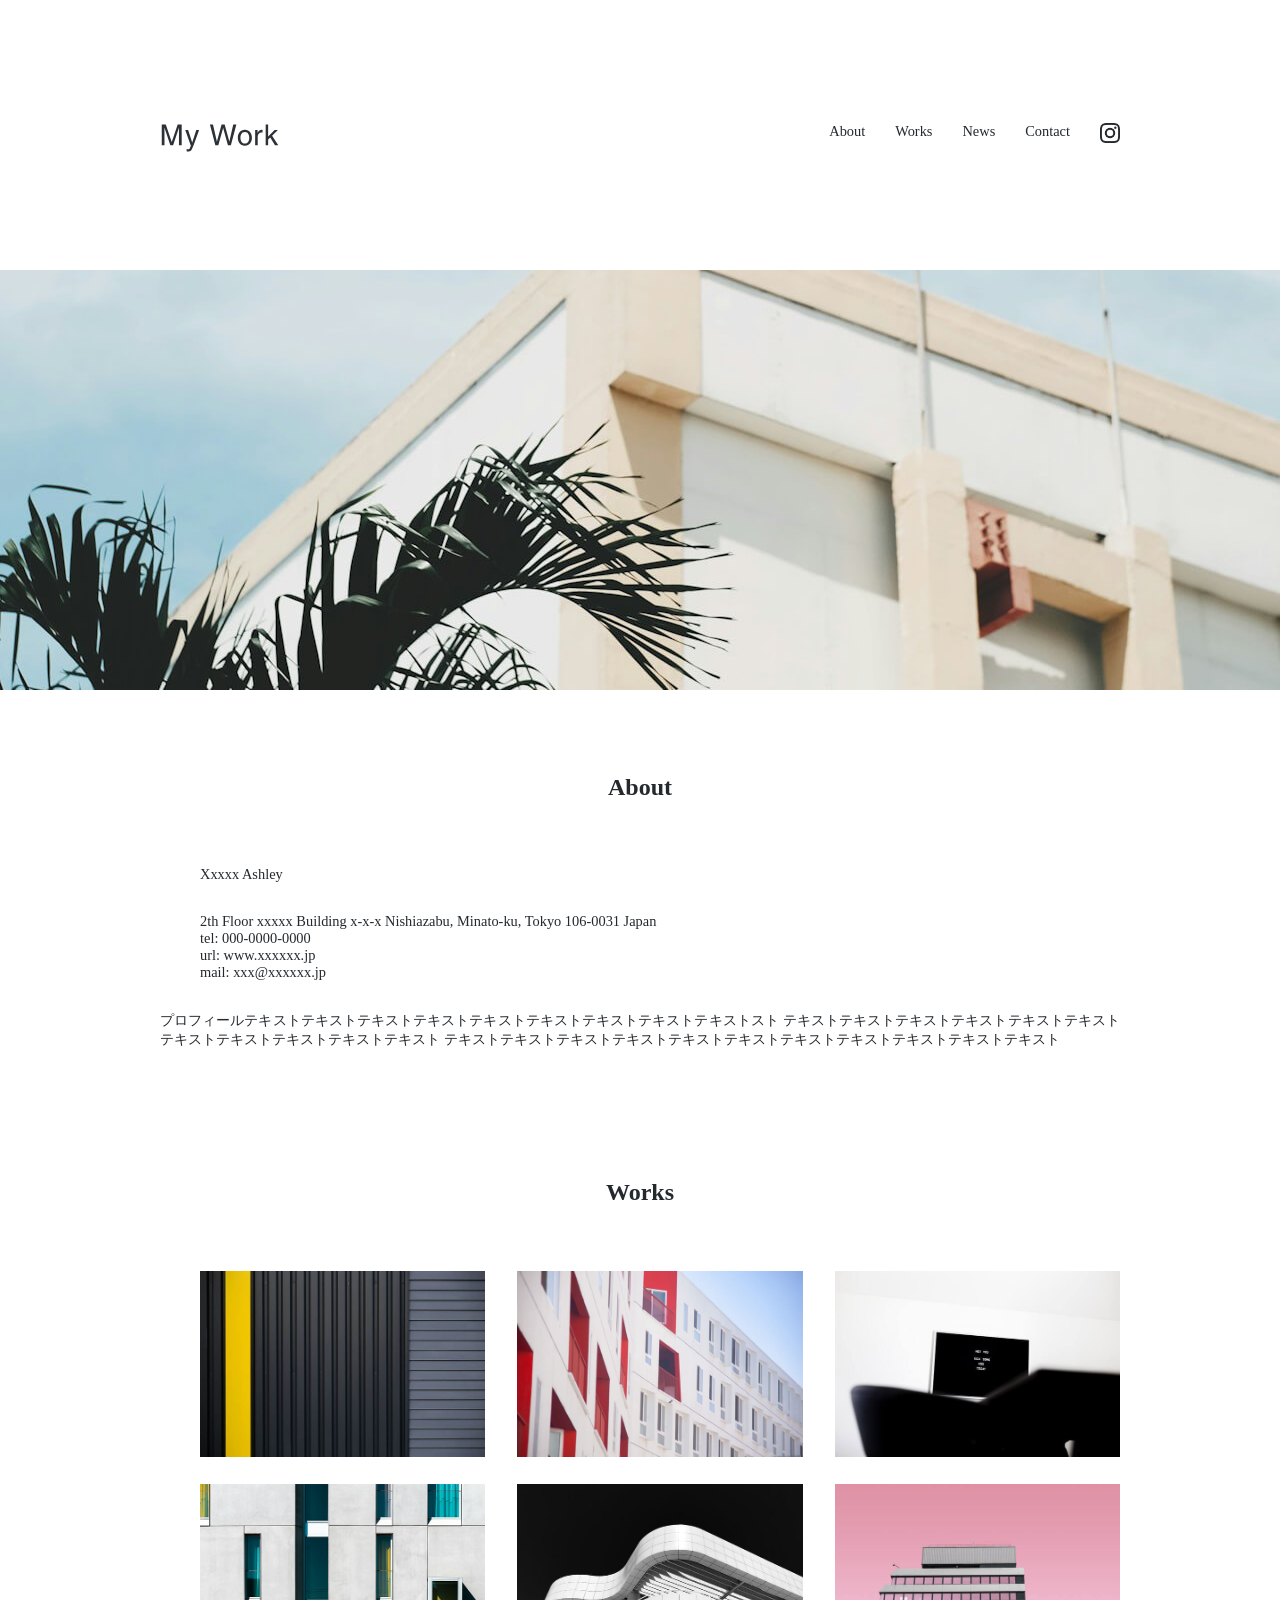
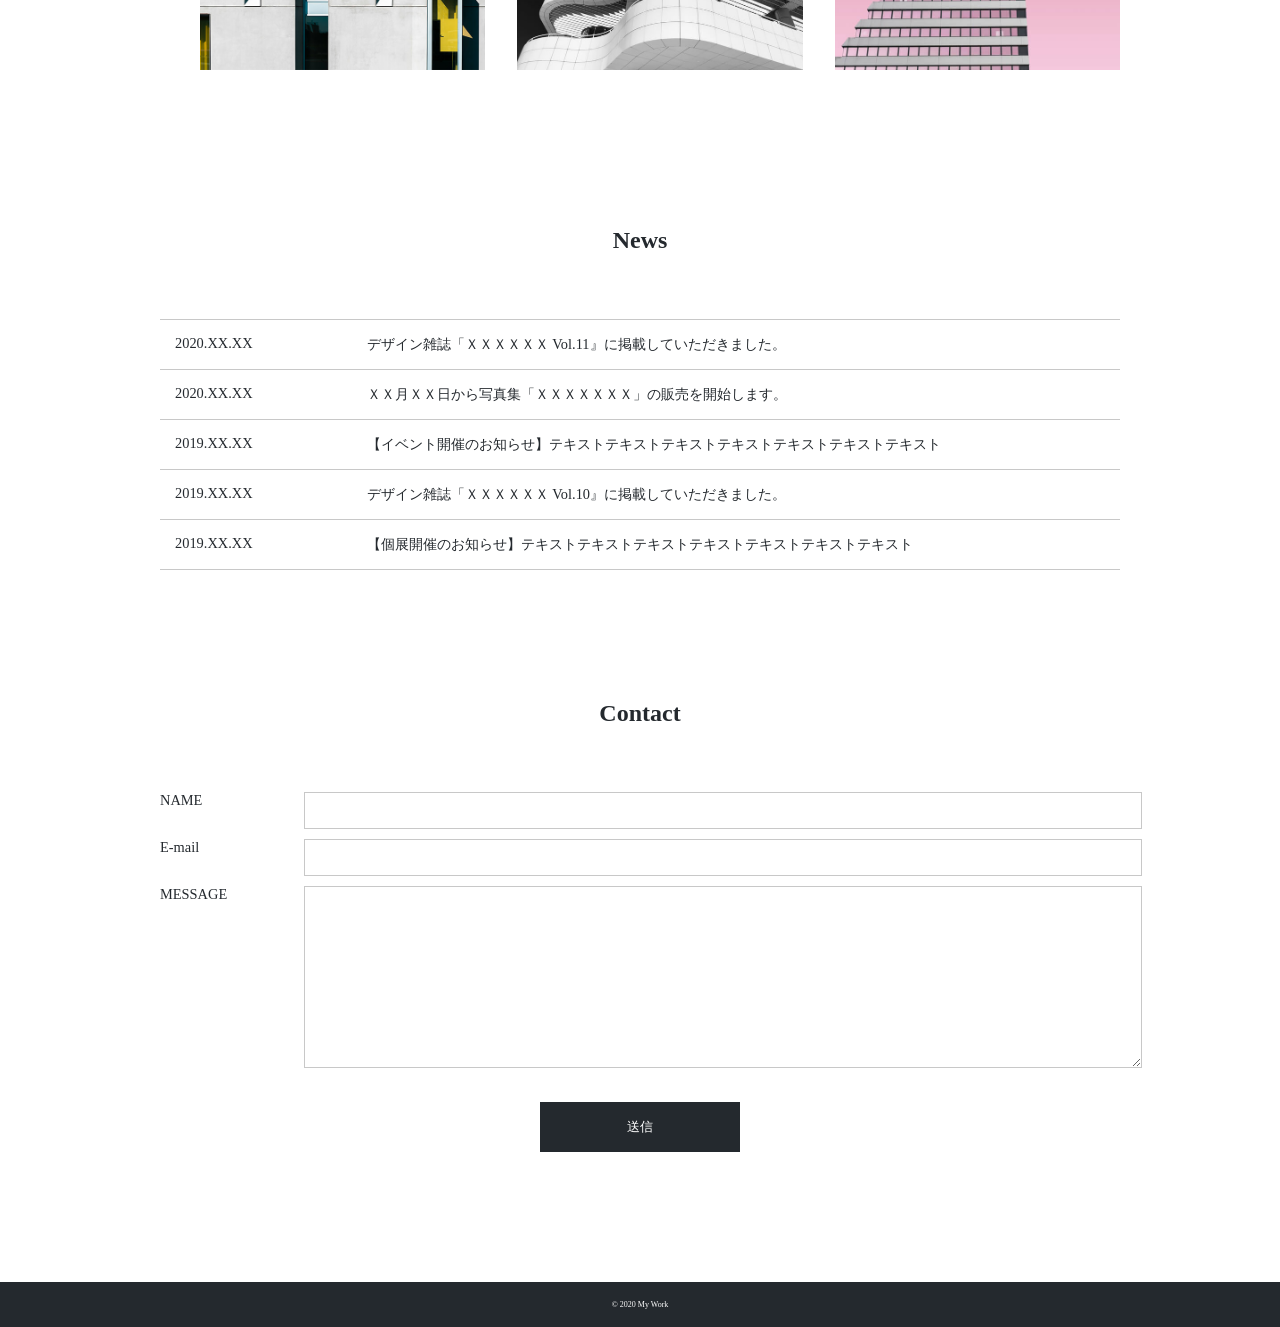
==== commit 482c410b: "answer" ====
--- a/index.html
+++ b/index.html
@@ -37,7 +37,11 @@
                 <li>url: www.xxxxxx.jp</li>
                 <li>mail: xxx@xxxxxx.jp</li>
             </ul>
-            <p>プロフィールテキストテキストテキストテキストテキストテキストテキストテキストテキストスト テキストテキストテキストテキス<br>トテキストテキストテキストテキストテキストテキストテキスト テキストテキストテキストテキストテキストテキストテキストテキ<br>ストテキストテキストテキスト</p>
+            <p>
+                プロフィールテキストテキストテキストテキストテキストテキストテキストテキストテキストスト
+                テキストテキストテキストテキストテキストテキストテキストテキストテキストテキストテキスト
+                テキストテキストテキストテキストテキストテキストテキストテキストテキストテキストテキスト
+            </p>
         </section>
         <section id="works" class="wrapper">
             <h2 class="sec-title">Works</h2>
--- a/style.css
+++ b/style.css
@@ -41,7 +41,7 @@
     margin-bottom: 65px;
 }
 
-header {
+#header {
     max-width: 960px;
     display: flex;
     justify-content: space-between;
@@ -51,24 +51,25 @@
     padding: 0 4%;
 }
 
-header ul {
+#header ul {
     display: flex;
     padding: 10px 0;
 }
 
-header li {
+#header li {
+    font-size: 0.9rem;
     margin-left: 30px;
 }
 
-header li a {
+#header li a {
     color: #24292e;
 }
 
-header li a:hover {
+#header li a:hover {
     opacity: 0.7;
 }
 
-header li img {
+#header li img {
     width: 20px;
 }
 
@@ -93,6 +94,10 @@
 
 #about li:first-child {
     margin-bottom: 30px;
+}
+
+#about p {
+    text-align: justify;
 }
 
 #works ul {
